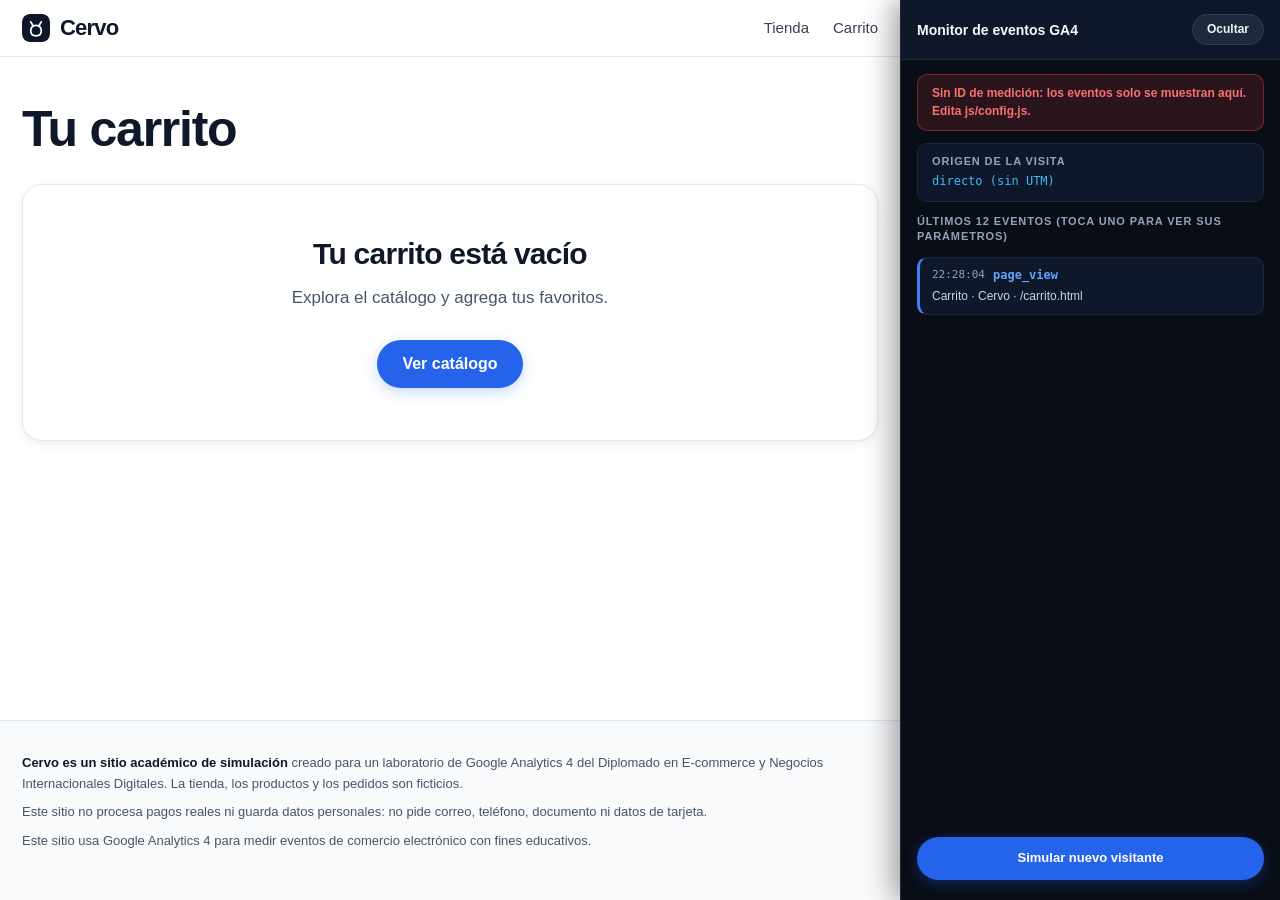
==== carrito.html @ 7a992904 "Despliegue_1 Este es el primer despliegue del proyecto para el repo en linea Github" ====
<!DOCTYPE html>
<html lang="es">
<head>
  <meta charset="UTF-8">
  <meta name="viewport" content="width=device-width, initial-scale=1">
  <title>Carrito · Cervo</title>
  <meta name="description" content="Carrito de compras de la tienda ficticia Cervo.">
  <meta name="robots" content="noindex">
  <link rel="icon" href="data:image/svg+xml,%3Csvg xmlns='http://www.w3.org/2000/svg' viewBox='0 0 32 32'%3E%3Crect width='32' height='32' rx='8' fill='%231d1d1f'/%3E%3Cpath d='M10 9l3 5M22 9l-3 5M16 13c-4 0-6 3-6 6.5S12.5 25 16 25s6-2 6-5.5S20 13 16 13z' stroke='white' stroke-width='2' fill='none' stroke-linecap='round'/%3E%3C/svg%3E">
  <link rel="stylesheet" href="css/estilos.css">
  <!-- 1) Configuración (único archivo que se edita)  2) GA4 + monitor -->
  <script src="js/config.js"></script>
  <script src="js/analytics.js"></script>
</head>
<body>
  <header class="barra">
    <div class="contenedor barra-interior">
      <a class="logo" href="index.html"><svg viewBox="0 0 32 32" aria-hidden="true"><rect width="32" height="32" rx="8" fill="#1d1d1f"/><path d="M10 9l3 5M22 9l-3 5M16 13c-4 0-6 3-6 6.5S12.5 25 16 25s6-2 6-5.5S20 13 16 13z" stroke="#fff" stroke-width="2" fill="none" stroke-linecap="round"/></svg>Cervo</a>
      <nav class="nav" aria-label="Principal">
        <a href="index.html">Tienda</a>
        <a href="carrito.html" class="nav-carrito">Carrito <span class="contador" data-contador-carrito hidden>0</span></a>
      </nav>
    </div>
  </header>

  <main class="seccion">
    <div class="contenedor">
      <h1>Tu carrito</h1>
      <div id="carrito"></div>
    </div>
  </main>

  <footer class="pie">
    <div class="contenedor">
      <p><strong>Cervo es un sitio académico de simulación</strong> creado para un laboratorio de Google Analytics 4 del Diplomado en E-commerce y Negocios Internacionales Digitales. La tienda, los productos y los pedidos son ficticios.</p>
      <p>Este sitio no procesa pagos reales ni guarda datos personales: no pide correo, teléfono, documento ni datos de tarjeta.</p>
      <p>Este sitio usa Google Analytics 4 para medir eventos de comercio electrónico con fines educativos.</p>
    </div>
  </footer>

  <script src="js/productos.js"></script>
  <script src="js/carrito.js"></script>
  <script src="js/carrito-pagina.js"></script>
</body>
</html>
---- css/estilos.css ----
/* =====================================================================
   CERVO · Sistema de Diseño y Escala de Colores (Athletic Performance)
   Paleta Sistemática: Neutros Slate/Obsidian, Acento Royal Electric,
   Estados Semánticos WCAG AA/AAA y Micro-interacciones Animadas.
   ===================================================================== */

:root {
  /* ---------- 1. Escala Neutral (Slate / Obsidian) ---------- */
  --neutral-0: #ffffff;
  --neutral-50: #f8fafc;
  --neutral-100: #f1f5f9;
  --neutral-200: #e2e8f0;
  --neutral-300: #cbd5e1;
  --neutral-400: #94a3b8;
  --neutral-500: #64748b;
  --neutral-600: #475569;  /* Texto secundario de alta legibilidad (WCAG AAA) */
  --neutral-700: #334155;
  --neutral-800: #1e293b;
  --neutral-900: #0f172a;  /* Títulos y texto primario profundo */
  --neutral-950: #020617;

  /* ---------- 2. Escala Primaria / Rendimiento (Electric Cobalt) ---------- */
  --primary-50: #eff6ff;
  --primary-100: #dbeafe;
  --primary-200: #bfdbfe;
  --primary-300: #93c5fd;
  --primary-400: #60a5fa;
  --primary-500: #3b82f6;
  --primary-600: #2563eb;  /* Acento de marca enérgico y deportivo */
  --primary-700: #1d4ed8;  /* Hover con contraste óptimo para texto blanco */
  --primary-800: #1e40af;
  --primary-900: #1e3a8a;

  /* ---------- 3. Escala de Éxito / Confirmación (Emerald Sport) ---------- */
  --success-50: #ecfdf5;
  --success-100: #d1fae5;
  --success-200: #a7f3d0;
  --success-500: #10b981;
  --success-600: #059669;
  --success-700: #047857;
  --success-800: #064e3b;

  /* ---------- 4. Escala de Peligro / Alertas (Athletic Crimson) ---------- */
  --danger-50: #fff1f2;
  --danger-100: #ffe4e6;
  --danger-200: #fecdd3;
  --danger-500: #f43f5e;
  --danger-600: #e11d48;
  --danger-700: #be123c;
  --danger-800: #881337;

  /* ---------- 5. Escala de Energía / Cupón (Solar Amber) ---------- */
  --energy-50: #fffbeb;
  --energy-100: #fef3c7;
  --energy-400: #fbbf24;
  --energy-500: #f59e0b;
  --energy-600: #d97706;

  /* ---------- 6. Mapeo Semántico (Compatibilidad 100% arquitectura) ---------- */
  --fondo: var(--neutral-0);
  --fondo-suave: var(--neutral-50);
  --fondo-tarjeta: var(--neutral-0);
  --texto: var(--neutral-900);
  --texto-2: var(--neutral-600);
  --acento: var(--primary-600);
  --acento-hover: var(--primary-700);
  --borde: var(--neutral-200);
  --verde: var(--success-600);
  --rojo: var(--danger-600);

  /* Radios y Sombras con Luz Direccional */
  --radio: 20px;
  --radio-sm: 12px;
  --radio-pill: 980px;
  --sombra-sm: 0 1px 3px rgba(15, 23, 42, 0.05), 0 1px 2px rgba(15, 23, 42, 0.04);
  --sombra: 0 4px 16px -2px rgba(15, 23, 42, 0.06), 0 2px 6px -1px rgba(15, 23, 42, 0.04);
  --sombra-lg: 0 12px 32px -4px rgba(15, 23, 42, 0.08), 0 4px 12px -2px rgba(15, 23, 42, 0.04);
  --sombra-hover: 0 20px 32px -8px rgba(37, 99, 235, 0.18), 0 6px 16px -2px rgba(15, 23, 42, 0.06);
  --sombra-glow: 0 0 24px rgba(37, 99, 235, 0.35);

  --monitor-ancho: 380px;
  --monitor-alto-movil: 300px;
  --fuente: -apple-system, BlinkMacSystemFont, "SF Pro Text", "SF Pro Display", "Segoe UI", Roboto, Helvetica, Arial, sans-serif;
  --curva-suave: cubic-bezier(0.16, 1, 0.3, 1);
  --transicion-base: all 0.25s var(--curva-suave);
}

/* ---------- Reseteo y Base ---------- */
* { box-sizing: border-box; }
html { -webkit-text-size-adjust: 100%; scroll-behavior: smooth; }
body {
  margin: 0;
  font-family: var(--fuente);
  font-size: 17px;
  line-height: 1.47;
  color: var(--texto);
  background: var(--fondo);
  -webkit-font-smoothing: antialiased;
  min-height: 100vh;
  display: flex;
  flex-direction: column;
}
main { flex: 1; }
img, svg { max-width: 100%; }
a { color: var(--acento); text-decoration: none; transition: color 0.2s ease, text-decoration-color 0.2s ease; }
a:hover { color: var(--acento-hover); text-decoration: underline; }
h1, h2, h3 { letter-spacing: -0.025em; line-height: 1.15; margin: 0 0 0.5em; color: var(--neutral-900); }
h1 { font-size: clamp(34px, 5.2vw, 50px); font-weight: 800; }
h2 { font-size: clamp(22px, 3.2vw, 30px); font-weight: 700; }
h3 { font-size: 20px; font-weight: 600; }
p { margin: 0 0 1em; }
[hidden] { display: none !important; }

.contenedor { width: 100%; max-width: 1080px; margin: 0 auto; padding: 0 22px; }
.seccion { padding: 44px 0 72px; }
.texto-2 { color: var(--texto-2); }
.centrado { text-align: center; }

/* ---------- Barra Superior (Header Sticky) ---------- */
.barra {
  position: sticky; top: 0; z-index: 50;
  background: rgba(255, 255, 255, 0.88);
  -webkit-backdrop-filter: saturate(180%) blur(20px);
  backdrop-filter: saturate(180%) blur(20px);
  border-bottom: 1px solid var(--borde);
  transition: background-color 0.3s ease, border-color 0.3s ease;
}
.barra-interior { display: flex; align-items: center; justify-content: space-between; height: 56px; }
.logo {
  display: inline-flex; align-items: center; gap: 10px;
  color: var(--texto); font-weight: 800; font-size: 22px; letter-spacing: -0.035em;
  transition: transform 0.2s var(--curva-suave), opacity 0.2s;
}
.logo:hover { text-decoration: none; transform: translateY(-1px); opacity: 0.92; }
.logo svg { width: 28px; height: 28px; border-radius: 8px; transition: transform 0.3s var(--curva-suave); }
.logo:hover svg { transform: scale(1.05) rotate(-2deg); }
.logo svg rect { fill: var(--neutral-900); transition: fill 0.3s ease; }
.logo:hover svg rect { fill: var(--primary-600); }

.nav { display: flex; gap: 24px; align-items: center; font-size: 15px; font-weight: 500; }
.nav a { color: var(--texto); opacity: 0.82; transition: opacity 0.2s ease, color 0.2s ease; }
.nav a:hover { opacity: 1; color: var(--acento); text-decoration: none; }
.nav-carrito { display: inline-flex; align-items: center; gap: 8px; }

/* Contador del carrito con animación táctil */
.contador {
  display: inline-flex; align-items: center; justify-content: center;
  min-width: 22px; height: 22px; padding: 0 7px; border-radius: 999px;
  background: var(--acento); color: #fff; font-size: 12px; font-weight: 700;
  box-shadow: 0 2px 8px rgba(37, 99, 235, 0.35);
  transition: transform 0.25s var(--curva-suave), background-color 0.2s;
}
.contador.pop,
.contador:not([hidden]) {
  animation: bounceBadge 0.45s var(--curva-suave);
}

/* ---------- Botones con micro-interacciones ---------- */
.boton, .boton-secundario {
  display: inline-flex; align-items: center; justify-content: center; gap: 8px;
  min-height: 46px; padding: 11px 24px; border-radius: var(--radio-pill);
  font: inherit; font-size: 16px; font-weight: 600; cursor: pointer;
  border: 1.5px solid transparent; position: relative; overflow: hidden;
  transition: all 0.25s var(--curva-suave);
}
.boton {
  background: var(--acento); color: #fff;
  box-shadow: 0 4px 14px rgba(37, 99, 235, 0.25);
}
.boton:hover {
  background: var(--acento-hover);
  text-decoration: none;
  transform: translateY(-2px);
  box-shadow: 0 8px 22px rgba(37, 99, 235, 0.38);
}
.boton:active {
  transform: translateY(0) scale(0.98);
  box-shadow: 0 2px 8px rgba(37, 99, 235, 0.2);
}
.boton:disabled {
  background: var(--neutral-300);
  color: var(--neutral-500);
  cursor: not-allowed;
  transform: none;
  box-shadow: none;
}
.boton-secundario {
  background: #fff; color: var(--acento); border-color: var(--primary-300);
  box-shadow: var(--sombra-sm);
}
.boton-secundario:hover {
  background: var(--primary-50);
  border-color: var(--acento);
  text-decoration: none;
  transform: translateY(-1px);
  box-shadow: 0 4px 12px rgba(37, 99, 235, 0.12);
}
.boton-secundario:active { transform: translateY(0) scale(0.98); }
.boton-texto {
  background: none; border: 0; padding: 4px 0; color: var(--acento);
  font: inherit; font-size: 14px; font-weight: 500; cursor: pointer;
  transition: color 0.2s ease, transform 0.15s;
}
.boton-texto:hover { color: var(--acento-hover); text-decoration: underline; transform: translateY(-1px); }
.boton-bloque { width: 100%; }
:focus-visible { outline: 3px solid rgba(37, 99, 235, 0.45); outline-offset: 2px; }

/* ---------- Hero y Banner Promocional Animado ---------- */
.hero {
  position: relative;
  background: radial-gradient(ellipse 90% 65% at 50% -10%, rgba(37, 99, 235, 0.08) 0%, transparent 80%), var(--neutral-50);
  padding: 64px 0 56px;
  text-align: center;
  border-bottom: 1px solid var(--neutral-200);
  overflow: hidden;
}
.hero h1 {
  font-size: clamp(42px, 7.5vw, 68px);
  margin-bottom: 8px;
  animation: heroFadeIn 0.6s var(--curva-suave) 0.05s both;
}
.hero .subtitulo {
  font-size: clamp(19px, 2.5vw, 24px);
  color: var(--texto-2);
  margin-bottom: 32px;
  animation: heroFadeIn 0.6s var(--curva-suave) 0.15s both;
}

/* Banner de promoción dinámico con degradado animado */
.banner-promo {
  display: flex; align-items: center; justify-content: space-between; gap: 20px; flex-wrap: wrap;
  max-width: 780px; margin: 0 auto; padding: 24px 28px; text-align: left;
  border-radius: var(--radio); color: #fff; cursor: pointer; position: relative;
  background: linear-gradient(130deg, #090d16 0%, #1e293b 35%, #1d4ed8 72%, #2563eb 100%);
  background-size: 220% 220%;
  animation: heroFadeIn 0.65s var(--curva-suave) 0.22s both, gradientShift 9s ease infinite alternate;
  box-shadow: 0 12px 30px -5px rgba(37, 99, 235, 0.28), 0 4px 14px rgba(15, 23, 42, 0.08);
  border: 1px solid rgba(255, 255, 255, 0.16);
  transition: transform 0.3s var(--curva-suave), box-shadow 0.3s var(--curva-suave);
}
.banner-promo:hover {
  text-decoration: none;
  transform: translateY(-3px) scale(1.01);
  box-shadow: 0 18px 36px -6px rgba(37, 99, 235, 0.38), 0 6px 18px rgba(15, 23, 42, 0.12);
}
.banner-promo .eyebrow {
  display: inline-flex; align-items: center; gap: 8px;
  font-size: 13px; text-transform: uppercase; letter-spacing: 0.1em;
  opacity: 0.9; margin: 0 0 6px; font-weight: 700; color: #93c5fd;
}
/* Faro de luz pulsante en el eyebrow */
.banner-promo .eyebrow::before {
  content: ""; display: inline-block; width: 8px; height: 8px; border-radius: 50%;
  background: #38bdf8;
  box-shadow: 0 0 0 0 rgba(56, 189, 248, 0.7);
  animation: pulseDot 2s infinite;
}
.banner-promo strong {
  display: block; font-size: clamp(20px, 3.2vw, 26px);
  letter-spacing: -0.025em; line-height: 1.25; font-weight: 700;
}
.banner-promo .codigo {
  display: inline-block; margin-top: 8px; padding: 4px 12px;
  border: 1px dashed rgba(255, 255, 255, 0.5);
  border-radius: 8px; background: rgba(255, 255, 255, 0.1);
  backdrop-filter: blur(4px);
  font-family: ui-monospace, SFMono-Regular, Menlo, Consolas, monospace;
  font-size: 15px; font-weight: 700; letter-spacing: 0.06em;
  box-shadow: 0 2px 8px rgba(0, 0, 0, 0.15);
}
.banner-promo .cta {
  background: #ffffff; color: var(--neutral-900);
  border-radius: var(--radio-pill); padding: 11px 22px;
  font-weight: 700; font-size: 15px; white-space: nowrap;
  box-shadow: 0 4px 14px rgba(0, 0, 0, 0.16);
  transition: all 0.25s var(--curva-suave);
}
.banner-promo:hover .cta {
  background: #f8fafc;
  transform: scale(1.05);
  box-shadow: 0 6px 18px rgba(0, 0, 0, 0.25);
  color: var(--primary-700);
}

/* ---------- Catálogo y Tarjetas de Producto ---------- */
.titulo-seccion {
  display: flex; align-items: baseline; justify-content: space-between;
  gap: 16px; flex-wrap: wrap; margin-bottom: 28px;
}
.titulo-seccion h2 { margin: 0; }
.grilla {
  display: grid;
  grid-template-columns: repeat(auto-fill, minmax(230px, 1fr));
  gap: 24px;
}
.tarjeta {
  display: flex; flex-direction: column; color: var(--texto);
  background: #ffffff; border: 1px solid var(--borde);
  border-radius: var(--radio); overflow: hidden; position: relative;
  box-shadow: var(--sombra-sm);
  transition: transform 0.3s var(--curva-suave), box-shadow 0.3s var(--curva-suave), border-color 0.3s ease;
  animation: cardEnter 0.55s var(--curva-suave) both;
}
/* Entrada en cascada escalonada para catálogo */
.grilla .tarjeta:nth-child(1) { animation-delay: 0.04s; }
.grilla .tarjeta:nth-child(2) { animation-delay: 0.08s; }
.grilla .tarjeta:nth-child(3) { animation-delay: 0.12s; }
.grilla .tarjeta:nth-child(4) { animation-delay: 0.16s; }
.grilla .tarjeta:nth-child(5) { animation-delay: 0.20s; }
.grilla .tarjeta:nth-child(6) { animation-delay: 0.24s; }
.grilla .tarjeta:nth-child(7) { animation-delay: 0.28s; }
.grilla .tarjeta:nth-child(8) { animation-delay: 0.32s; }

.tarjeta:hover {
  text-decoration: none;
  transform: translateY(-6px);
  box-shadow: var(--sombra-hover);
  border-color: rgba(37, 99, 235, 0.35);
}
.tarjeta-info { padding: 18px 20px 22px; display: flex; flex-direction: column; gap: 5px; flex: 1; }
.tarjeta-categoria { font-size: 12px; font-weight: 700; text-transform: uppercase; letter-spacing: 0.08em; color: var(--texto-2); }
.tarjeta-nombre { font-size: 17px; font-weight: 700; color: var(--neutral-900); }
.tarjeta-ver {
  margin-top: auto; padding-top: 10px; color: var(--acento);
  font-size: 14px; font-weight: 600; display: inline-flex; align-items: center; gap: 4px;
  transition: gap 0.2s ease, color 0.2s ease;
}
.tarjeta:hover .tarjeta-ver {
  color: var(--acento-hover);
  gap: 8px;
}

/* Bloque visual (representación gráfica moderna del producto) */
.visual {
  position: relative; display: flex; align-items: center; justify-content: center;
  aspect-ratio: 4 / 3; color: #fff; overflow: hidden;
}
/* Efecto de luz ambiental especular */
.visual::before {
  content: ""; position: absolute; inset: 0;
  background: radial-gradient(circle at 30% 20%, rgba(255, 255, 255, 0.28) 0%, transparent 65%);
  pointer-events: none;
}
/* Destello de brillo animado en hover */
.visual::after {
  content: ""; position: absolute; top: -50%; left: -60%; width: 45%; height: 200%;
  background: linear-gradient(90deg, transparent, rgba(255, 255, 255, 0.25), transparent);
  transform: rotate(25deg); opacity: 0; pointer-events: none;
}
.tarjeta:hover .visual::after {
  opacity: 1;
  animation: shimmerSweep 0.85s ease forwards;
}

.visual-siglas {
  font-size: 56px; font-weight: 800; letter-spacing: -0.04em; opacity: 0.96;
  text-shadow: 0 4px 18px rgba(0, 0, 0, 0.25);
  transition: transform 0.35s var(--curva-suave);
}
.tarjeta:hover .visual-siglas {
  transform: scale(1.08);
}
.visual-marca {
  position: absolute; left: 16px; bottom: 12px; font-size: 12px;
  letter-spacing: 0.12em; text-transform: uppercase; font-weight: 700; opacity: 0.75;
}
.visual-grande {
  border-radius: var(--radio); aspect-ratio: 1 / 1;
  box-shadow: var(--sombra);
}
.visual-grande .visual-siglas { font-size: clamp(80px, 14vw, 140px); }
.visual-mini {
  width: 72px; height: 72px; aspect-ratio: auto;
  border-radius: var(--radio-sm); flex: none; box-shadow: var(--sombra-sm);
}
.visual-mini .visual-siglas { font-size: 22px; }

/* Precios y etiquetas con escala de contraste corregida */
.precio { font-weight: 700; color: var(--neutral-900); }
.precio-antes {
  color: var(--neutral-500); text-decoration: line-through;
  font-weight: 400; margin-left: 6px; font-size: 0.9em;
}
.etiqueta-descuento {
  display: inline-block; background: var(--primary-50); color: var(--primary-700);
  border: 1px solid var(--primary-200); font-size: 12px; font-weight: 700;
  border-radius: 6px; padding: 2px 8px; letter-spacing: 0.02em;
}

/* ---------- Detalle de Producto ---------- */
.detalle {
  display: grid; grid-template-columns: 1fr 1fr; gap: 48px; align-items: start;
  animation: heroFadeIn 0.5s var(--curva-suave) both;
}
.detalle-info .tarjeta-categoria { display: block; margin-bottom: 8px; }
.detalle-precio { font-size: 26px; margin: 8px 0 20px; font-weight: 700; }
.detalle-desc { color: var(--texto-2); font-size: 16px; line-height: 1.6; }

.selector-cantidad {
  display: inline-flex; align-items: center;
  border: 1.5px solid var(--borde); border-radius: var(--radio-pill);
  overflow: hidden; background: #fff; box-shadow: var(--sombra-sm);
  transition: border-color 0.2s, box-shadow 0.2s;
}
.selector-cantidad:focus-within {
  border-color: var(--acento);
  box-shadow: 0 0 0 3px rgba(37, 99, 235, 0.18);
}
.selector-cantidad button {
  width: 42px; height: 42px; border: 0; background: transparent;
  font-size: 20px; font-weight: 600; cursor: pointer; color: var(--texto);
  transition: background-color 0.15s, transform 0.1s;
}
.selector-cantidad button:hover { background: var(--neutral-100); }
.selector-cantidad button:active { transform: scale(0.9); }
.selector-cantidad output, .selector-cantidad span {
  min-width: 38px; text-align: center; font-weight: 700;
}
.fila-compra { display: flex; gap: 14px; align-items: center; flex-wrap: wrap; margin: 24px 0; }
.lista-beneficios { list-style: none; padding: 0; margin: 26px 0 0; color: var(--texto-2); font-size: 15px; }
.lista-beneficios li { padding: 10px 0; border-top: 1px solid var(--borde); }
.lista-beneficios li::before { content: "✓ "; color: var(--verde); font-weight: 700; margin-right: 6px; }

/* Mensajes de notificación con animación de deslizamiento */
.mensaje-ok {
  background: var(--success-50); color: var(--success-800);
  border: 1px solid var(--success-200); border-radius: var(--radio-sm);
  padding: 14px 18px; font-size: 15px; box-shadow: var(--sombra-sm);
}
.mensaje-ok:not([hidden]) {
  animation: alertSlideIn 0.35s var(--curva-suave) both;
}
.mensaje-error {
  background: var(--danger-50); color: var(--danger-700);
  border: 1px solid var(--danger-200); border-radius: var(--radio-sm);
  padding: 14px 18px; font-size: 15px; box-shadow: var(--sombra-sm);
}
.mensaje-error:not([hidden]) {
  animation: alertSlideIn 0.35s var(--curva-suave) both;
}
.volver {
  display: inline-flex; align-items: center; gap: 6px;
  margin-bottom: 22px; font-size: 15px; font-weight: 600;
  transition: transform 0.2s ease;
}
.volver:hover { transform: translateX(-3px); }

/* ---------- Paneles, Carrito y Checkout ---------- */
.panel {
  background: #ffffff; border: 1px solid var(--borde);
  border-radius: var(--radio); padding: 26px;
  box-shadow: var(--sombra);
}
.dos-columnas { display: grid; grid-template-columns: minmax(0, 1fr) 350px; gap: 30px; align-items: start; }
.linea-carrito {
  display: flex; gap: 16px; align-items: center; padding: 18px 0;
  border-bottom: 1px solid var(--neutral-100);
  transition: background-color 0.2s;
}
.linea-carrito:first-child { padding-top: 0; }
.linea-info { flex: 1; min-width: 0; }
.linea-info a { color: var(--texto); font-weight: 700; }
.linea-acciones { display: flex; flex-direction: column; align-items: flex-end; gap: 6px; }
.linea-subtotal { font-weight: 700; color: var(--neutral-900); }

.resumen h2 { font-size: 22px; }
.resumen-fila { display: flex; justify-content: space-between; gap: 12px; padding: 7px 0; font-size: 15px; }
.resumen-fila.total {
  border-top: 1.5px solid var(--borde); margin-top: 10px;
  padding-top: 16px; font-size: 20px; font-weight: 800; color: var(--neutral-900);
}
.resumen-fila .descuento { color: var(--verde); font-weight: 700; }
.resumen-item { display: flex; justify-content: space-between; gap: 12px; font-size: 14px; color: var(--texto-2); padding: 5px 0; }

.form-cupon { display: flex; gap: 8px; margin: 18px 0 8px; }
.form-cupon input { flex: 1; min-width: 0; }
.cupon-activo {
  display: flex; align-items: center; justify-content: space-between; gap: 8px;
  background: var(--primary-50); border: 1px solid var(--primary-200);
  color: var(--primary-900); border-radius: var(--radio-sm);
  padding: 12px 16px; font-size: 14px; margin: 18px 0 8px;
  animation: alertSlideIn 0.3s var(--curva-suave) both;
}

label.campo { display: block; font-size: 14px; font-weight: 600; margin-bottom: 18px; color: var(--neutral-800); }
input[type="text"], select {
  display: block; width: 100%; margin-top: 6px; padding: 12px 16px; min-height: 46px;
  font: inherit; font-size: 16px; color: var(--texto); background: #fff;
  border: 1.5px solid var(--borde); border-radius: var(--radio-sm);
  transition: border-color 0.2s, box-shadow 0.2s;
}
input[type="text"]:focus, select:focus {
  outline: none; border-color: var(--acento);
  box-shadow: 0 0 0 3px rgba(37, 99, 235, 0.18);
}
.form-cupon input { margin-top: 0; text-transform: uppercase; font-weight: 600; }
.ayuda { font-size: 13px; color: var(--texto-2); margin: -10px 0 18px; line-height: 1.4; }
fieldset { border: 0; padding: 0; margin: 0 0 20px; }
legend { font-size: 14px; font-weight: 600; margin-bottom: 10px; padding: 0; color: var(--neutral-800); }
.opciones { display: grid; gap: 10px; }
.opcion {
  display: flex; align-items: center; gap: 14px; padding: 15px 18px; cursor: pointer;
  background: #fff; border: 1.5px solid var(--borde); border-radius: var(--radio-sm); font-size: 15px;
  transition: border-color 0.2s, background-color 0.2s, box-shadow 0.2s, transform 0.15s;
}
.opcion:hover {
  border-color: var(--neutral-300);
  transform: translateY(-1px);
  box-shadow: var(--sombra-sm);
}
.opcion:has(input:checked) {
  border-color: var(--acento);
  background: var(--primary-50);
  box-shadow: 0 0 0 1px var(--acento), 0 4px 12px rgba(37, 99, 235, 0.1);
}
.opcion input { accent-color: var(--acento); width: 18px; height: 18px; margin: 0; }
.opcion .opcion-texto { flex: 1; font-weight: 500; }
.opcion .opcion-detalle { display: block; font-size: 13px; color: var(--texto-2); font-weight: 400; margin-top: 2px; }
.opcion .opcion-precio { font-weight: 700; color: var(--neutral-900); }

/* Indicador de pasos animado */
.pasos { display: flex; gap: 12px; list-style: none; padding: 0; margin: 0 0 28px; font-size: 14px; }
.pasos li {
  padding: 8px 18px; border-radius: var(--radio-pill);
  background: var(--neutral-100); color: var(--neutral-500);
  font-weight: 600; transition: all 0.3s var(--curva-suave);
}
.pasos li.activo {
  background: var(--neutral-900); color: #fff;
  box-shadow: 0 4px 12px rgba(15, 23, 42, 0.15);
  animation: stepPulse 2.5s infinite;
}
.pasos li.hecho {
  background: var(--success-50); color: var(--success-700);
  border: 1px solid var(--success-200);
}

.acciones { display: flex; gap: 12px; flex-wrap: wrap; justify-content: space-between; }
.aviso {
  font-size: 13px; color: var(--texto-2); background: var(--neutral-50);
  border-radius: var(--radio-sm); padding: 12px 16px; border: 1px dashed var(--neutral-300);
}
.estado-vacio { text-align: center; padding: 52px 24px; }
.estado-vacio .boton { margin-top: 12px; }

/* ---------- Confirmación (Gracias) ---------- */
.check-grande {
  width: 76px; height: 76px; margin: 0 auto 18px; display: block;
  animation: checkBounce 0.65s var(--curva-suave) both;
}
.check-grande circle {
  fill: var(--verde) !important;
}
.check-grande path {
  stroke-dasharray: 60; stroke-dashoffset: 60;
  animation: drawCheck 0.6s 0.3s cubic-bezier(0.65, 0, 0.45, 1) forwards;
}
.pedido {
  max-width: 580px; margin: 28px auto 0; text-align: left;
  animation: heroFadeIn 0.5s var(--curva-suave) 0.2s both;
}
.pedido-id {
  font-family: ui-monospace, SFMono-Regular, Menlo, Consolas, monospace;
  font-size: 14px; font-weight: 700; color: var(--acento);
}

/* ---------- Pie de Página ---------- */
.pie {
  background: var(--neutral-50); color: var(--texto-2);
  font-size: 13px; line-height: 1.6; padding: 32px 0 40px;
  border-top: 1px solid var(--borde); margin-top: 48px;
}
.pie p { margin: 0 0 8px; }
.pie strong { color: var(--texto); }

/* =====================================================================
   MONITOR DE EVENTOS (Estilo DevTools Oscuro / Tailwind Slate)
   ===================================================================== */
body.con-monitor { padding-right: var(--monitor-ancho); }
body.con-monitor.monitor-plegado { padding-right: 0; }

.monitor {
  position: fixed; top: 0; right: 0; bottom: 0; z-index: 100;
  width: var(--monitor-ancho);
  display: flex; flex-direction: column;
  background: #090d16; color: #f1f5f9;
  font-family: var(--fuente); font-size: 13px; line-height: 1.45;
  border-left: 1px solid #1e293b;
  box-shadow: -6px 0 28px rgba(0, 0, 0, 0.4);
  transition: transform 0.3s var(--curva-suave), opacity 0.3s;
}
.monitor-cabecera {
  display: flex; align-items: center; justify-content: space-between;
  gap: 10px; padding: 14px 16px; border-bottom: 1px solid #1e293b;
  background: #0f172a; flex: none;
}
.monitor-titulo { font-size: 14px; font-weight: 700; color: #f8fafc; }
.monitor-toggle {
  background: #1e293b; color: #f1f5f9; border: 1px solid #334155;
  border-radius: var(--radio-pill); padding: 6px 14px;
  font: inherit; font-size: 12px; font-weight: 600; cursor: pointer;
  transition: background-color 0.2s, transform 0.15s;
}
.monitor-toggle:hover { background: #334155; }
.monitor-toggle:active { transform: scale(0.96); }
.monitor-cuerpo {
  flex: 1; min-height: 0; overflow-y: auto; padding: 14px 16px 20px;
  display: flex; flex-direction: column; gap: 12px;
}
.monitor-estado {
  margin: 0; padding: 10px 14px; border-radius: 10px; font-weight: 600; font-size: 12px;
}
.monitor-estado.ok {
  background: rgba(16, 185, 129, 0.15); color: #34d399;
  border: 1px solid rgba(16, 185, 129, 0.4);
}
.monitor-estado.error {
  background: rgba(239, 68, 68, 0.15); color: #f87171;
  border: 1px solid rgba(239, 68, 68, 0.4);
}
.monitor-origen {
  background: #0f172a; border-radius: 10px; border: 1px solid #1e293b;
  padding: 10px 14px; display: flex; flex-direction: column; gap: 3px;
}
.monitor-etiqueta {
  margin: 0; font-size: 11px; text-transform: uppercase;
  letter-spacing: 0.08em; color: #94a3b8; font-weight: 700;
}
.monitor-valor {
  font-family: ui-monospace, SFMono-Regular, Menlo, Consolas, monospace;
  font-size: 12px; word-break: break-word; color: #38bdf8;
}
.monitor-lista { list-style: none; margin: 0; padding: 0; display: flex; flex-direction: column; gap: 8px; }
.monitor-evento details {
  background: #0f172a; border-radius: 10px; border: 1px solid #1e293b;
  border-left: 3.5px solid #3b82f6;
  transition: background-color 0.2s, transform 0.15s;
}
.monitor-evento details:hover { background: #172554; }
.monitor-evento.es-compra details { border-left-color: #10b981; }
/* Destello sutil en el evento más reciente */
.monitor-evento:first-child details {
  animation: eventGlow 1.4s ease-out;
}
.monitor-evento summary {
  list-style: none; cursor: pointer; padding: 9px 12px;
  display: grid; grid-template-columns: auto 1fr; column-gap: 8px; row-gap: 3px;
}
.monitor-evento summary::-webkit-details-marker { display: none; }
.monitor-hora {
  color: #94a3b8; font-family: ui-monospace, SFMono-Regular, Menlo, Consolas, monospace; font-size: 11px;
}
.monitor-nombre {
  color: #60a5fa; font-family: ui-monospace, SFMono-Regular, Menlo, Consolas, monospace;
  font-size: 12px; font-weight: 700;
}
.monitor-resumen { grid-column: 1 / -1; color: #cbd5e1; font-size: 12px; word-break: break-word; }
.monitor-json {
  margin: 0; padding: 10px 12px 12px; font-size: 11px; color: #cbd5e1;
  background: #020617; white-space: pre-wrap; word-break: break-word;
  border-top: 1px solid #1e293b; max-height: 260px; overflow: auto;
}
.monitor-vacio { color: #94a3b8; padding: 10px 0; text-align: center; }
.monitor-reset {
  margin-top: auto; background: var(--acento); color: #fff;
  border: 0; border-radius: var(--radio-pill); padding: 12px 16px;
  font: inherit; font-size: 13px; font-weight: 700; cursor: pointer;
  box-shadow: 0 4px 14px rgba(37, 99, 235, 0.3);
  transition: background-color 0.2s, transform 0.15s;
}
.monitor-reset:hover { background: var(--acento-hover); transform: translateY(-1px); }
.monitor-reset:active { transform: translateY(0); }

/* Plegado: queda una píldora moderna flotante abajo a la derecha */
.monitor.plegado {
  top: auto; bottom: 20px; right: 20px; width: auto;
  border: 1px solid #334155; border-radius: var(--radio-pill);
  box-shadow: 0 10px 30px rgba(0, 0, 0, 0.4);
  background: #0f172a;
}
.monitor.plegado .monitor-cabecera { border-bottom: 0; padding: 7px 8px 7px 16px; background: transparent; }
.monitor.plegado .monitor-cuerpo { display: none; }

/* =====================================================================
   KEYFRAMES DE ANIMACIONES
   ===================================================================== */
@keyframes heroFadeIn {
  from { opacity: 0; transform: translateY(18px); }
  to { opacity: 1; transform: translateY(0); }
}

@keyframes gradientShift {
  0% { background-position: 0% 50%; }
  50% { background-position: 100% 50%; }
  100% { background-position: 0% 50%; }
}

@keyframes pulseDot {
  0% { box-shadow: 0 0 0 0 rgba(56, 189, 248, 0.7); }
  70% { box-shadow: 0 0 0 8px rgba(56, 189, 248, 0); }
  100% { box-shadow: 0 0 0 0 rgba(56, 189, 248, 0); }
}

@keyframes shimmerSweep {
  0% { transform: translateX(-150%) rotate(25deg); opacity: 0; }
  40% { opacity: 0.65; }
  100% { transform: translateX(260%) rotate(25deg); opacity: 0; }
}

@keyframes cardEnter {
  from { opacity: 0; transform: translateY(22px); }
  to { opacity: 1; transform: translateY(0); }
}

@keyframes bounceBadge {
  0% { transform: scale(0.6); }
  55% { transform: scale(1.25); }
  100% { transform: scale(1); }
}

@keyframes drawCheck {
  to { stroke-dashoffset: 0; }
}

@keyframes checkBounce {
  0% { opacity: 0; transform: scale(0.35); }
  60% { opacity: 1; transform: scale(1.12); }
  100% { transform: scale(1); }
}

@keyframes stepPulse {
  0% { box-shadow: 0 0 0 0 rgba(37, 99, 235, 0.45); }
  70% { box-shadow: 0 0 0 10px rgba(37, 99, 235, 0); }
  100% { box-shadow: 0 0 0 0 rgba(37, 99, 235, 0); }
}

@keyframes alertSlideIn {
  from { opacity: 0; transform: translateY(-10px); }
  to { opacity: 1; transform: translateY(0); }
}

@keyframes eventGlow {
  0% { border-left-color: #38bdf8; background: #1e3a8a; }
  100% { border-left-color: #3b82f6; background: #0f172a; }
}

/* Reducción de movimiento para accesibilidad */
@media (prefers-reduced-motion: reduce) {
  *, *::before, *::after {
    animation-duration: 0.01ms !important;
    animation-iteration-count: 1 !important;
    transition-duration: 0.01ms !important;
    scroll-behavior: auto !important;
  }
}

/* ---------- Responsivo ---------- */
@media (max-width: 900px) {
  .detalle { grid-template-columns: 1fr; gap: 32px; }
  .dos-columnas { grid-template-columns: 1fr; }
}

/* Pantallas móviles: monitor fijado en la parte inferior */
@media (max-width: 819.98px) {
  body.con-monitor { padding-right: 0; padding-bottom: var(--monitor-alto-movil); }
  body.con-monitor.monitor-plegado { padding-right: 0; padding-bottom: 0; }
  .monitor {
    top: auto; left: 0; right: 0; bottom: 0;
    width: auto; height: var(--monitor-alto-movil);
    border-left: 0; border-top: 1px solid #1e293b;
  }
  .monitor.plegado { left: auto; height: auto; }
  .contenedor { padding: 0 16px; }
  .nav { gap: 16px; }
  .banner-promo { padding: 20px 22px; }
  .grilla { grid-template-columns: repeat(auto-fill, minmax(160px, 1fr)); gap: 16px; }
  .visual-siglas { font-size: 42px; }
}
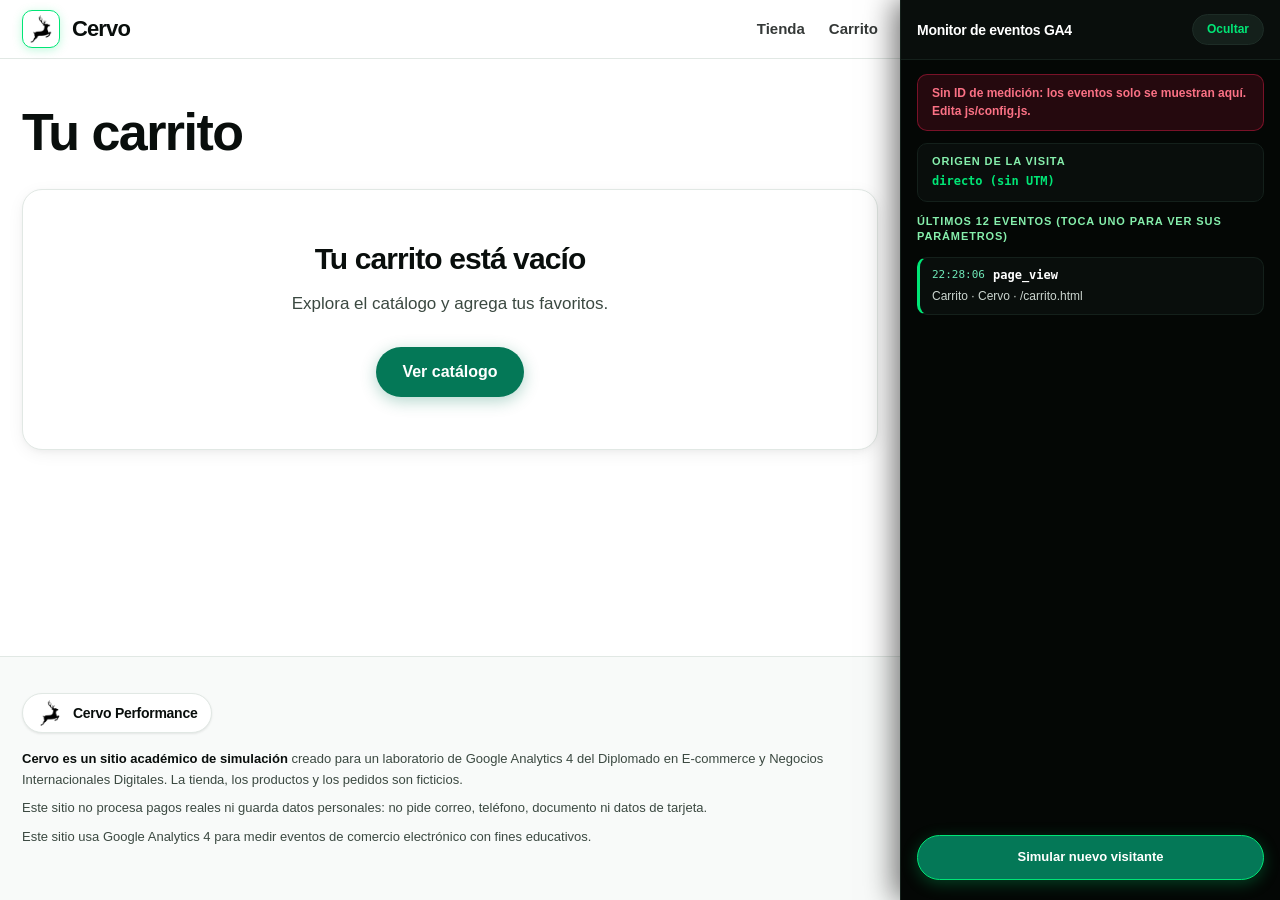
==== commit 0af09f50: "Despliegue_2 Este es un repositorio para el laboratorio de Google analytics en el que se crea una ti" ====
--- a/carrito.html
+++ b/carrito.html
@@ -6,7 +6,7 @@
   <title>Carrito · Cervo</title>
   <meta name="description" content="Carrito de compras de la tienda ficticia Cervo.">
   <meta name="robots" content="noindex">
-  <link rel="icon" href="data:image/svg+xml,%3Csvg xmlns='http://www.w3.org/2000/svg' viewBox='0 0 32 32'%3E%3Crect width='32' height='32' rx='8' fill='%231d1d1f'/%3E%3Cpath d='M10 9l3 5M22 9l-3 5M16 13c-4 0-6 3-6 6.5S12.5 25 16 25s6-2 6-5.5S20 13 16 13z' stroke='white' stroke-width='2' fill='none' stroke-linecap='round'/%3E%3C/svg%3E">
+  <link rel="icon" type="image/png" href="img/logo.png">
   <link rel="stylesheet" href="css/estilos.css">
   <!-- 1) Configuración (único archivo que se edita)  2) GA4 + monitor -->
   <script src="js/config.js"></script>
@@ -15,7 +15,7 @@
 <body>
   <header class="barra">
     <div class="contenedor barra-interior">
-      <a class="logo" href="index.html"><svg viewBox="0 0 32 32" aria-hidden="true"><rect width="32" height="32" rx="8" fill="#1d1d1f"/><path d="M10 9l3 5M22 9l-3 5M16 13c-4 0-6 3-6 6.5S12.5 25 16 25s6-2 6-5.5S20 13 16 13z" stroke="#fff" stroke-width="2" fill="none" stroke-linecap="round"/></svg>Cervo</a>
+      <a class="logo" href="index.html"><span class="logo-icono"><img src="img/logo.png" alt="Cervo"></span><span>Cervo</span></a>
       <nav class="nav" aria-label="Principal">
         <a href="index.html">Tienda</a>
         <a href="carrito.html" class="nav-carrito">Carrito <span class="contador" data-contador-carrito hidden>0</span></a>
@@ -32,6 +32,10 @@
 
   <footer class="pie">
     <div class="contenedor">
+      <div class="pie-brand">
+        <img src="img/logo.png" alt="Cervo Logo" class="pie-logo-img">
+        <span class="pie-brand-name">Cervo Performance</span>
+      </div>
       <p><strong>Cervo es un sitio académico de simulación</strong> creado para un laboratorio de Google Analytics 4 del Diplomado en E-commerce y Negocios Internacionales Digitales. La tienda, los productos y los pedidos son ficticios.</p>
       <p>Este sitio no procesa pagos reales ni guarda datos personales: no pide correo, teléfono, documento ni datos de tarjeta.</p>
       <p>Este sitio usa Google Analytics 4 para medir eventos de comercio electrónico con fines educativos.</p>
--- a/css/estilos.css
+++ b/css/estilos.css
@@ -1,88 +1,73 @@
 /* =====================================================================
-   CERVO · Sistema de Diseño y Escala de Colores (Athletic Performance)
-   Paleta Sistemática: Neutros Slate/Obsidian, Acento Royal Electric,
-   Estados Semánticos WCAG AA/AAA y Micro-interacciones Animadas.
+   CERVO · SISTEMA DE DISEÑO PERSONALIZADO (VERDE, BLANCO Y NEGRO)
+   Arquitectura: Vanilla CSS3 / Variables CSS nativas
+   Identidad: Rendimiento Deportivo, Siluetas Vectoriales y Micro-animaciones
    ===================================================================== */
 
 :root {
-  /* ---------- 1. Escala Neutral (Slate / Obsidian) ---------- */
-  --neutral-0: #ffffff;
-  --neutral-50: #f8fafc;
-  --neutral-100: #f1f5f9;
-  --neutral-200: #e2e8f0;
-  --neutral-300: #cbd5e1;
-  --neutral-400: #94a3b8;
-  --neutral-500: #64748b;
-  --neutral-600: #475569;  /* Texto secundario de alta legibilidad (WCAG AAA) */
-  --neutral-700: #334155;
-  --neutral-800: #1e293b;
-  --neutral-900: #0f172a;  /* Títulos y texto primario profundo */
-  --neutral-950: #020617;
-
-  /* ---------- 2. Escala Primaria / Rendimiento (Electric Cobalt) ---------- */
-  --primary-50: #eff6ff;
-  --primary-100: #dbeafe;
-  --primary-200: #bfdbfe;
-  --primary-300: #93c5fd;
-  --primary-400: #60a5fa;
-  --primary-500: #3b82f6;
-  --primary-600: #2563eb;  /* Acento de marca enérgico y deportivo */
-  --primary-700: #1d4ed8;  /* Hover con contraste óptimo para texto blanco */
-  --primary-800: #1e40af;
-  --primary-900: #1e3a8a;
-
-  /* ---------- 3. Escala de Éxito / Confirmación (Emerald Sport) ---------- */
-  --success-50: #ecfdf5;
-  --success-100: #d1fae5;
-  --success-200: #a7f3d0;
-  --success-500: #10b981;
-  --success-600: #059669;
-  --success-700: #047857;
-  --success-800: #064e3b;
-
-  /* ---------- 4. Escala de Peligro / Alertas (Athletic Crimson) ---------- */
-  --danger-50: #fff1f2;
-  --danger-100: #ffe4e6;
-  --danger-200: #fecdd3;
-  --danger-500: #f43f5e;
-  --danger-600: #e11d48;
-  --danger-700: #be123c;
-  --danger-800: #881337;
-
-  /* ---------- 5. Escala de Energía / Cupón (Solar Amber) ---------- */
-  --energy-50: #fffbeb;
-  --energy-100: #fef3c7;
-  --energy-400: #fbbf24;
-  --energy-500: #f59e0b;
-  --energy-600: #d97706;
-
-  /* ---------- 6. Mapeo Semántico (Compatibilidad 100% arquitectura) ---------- */
-  --fondo: var(--neutral-0);
-  --fondo-suave: var(--neutral-50);
-  --fondo-tarjeta: var(--neutral-0);
-  --texto: var(--neutral-900);
-  --texto-2: var(--neutral-600);
-  --acento: var(--primary-600);
-  --acento-hover: var(--primary-700);
-  --borde: var(--neutral-200);
-  --verde: var(--success-600);
-  --rojo: var(--danger-600);
+  /* ---------- 1. Escala de Negros Profundos (Onyx / Stealth) ---------- */
+  --black-950: #040705;  /* Negro absoluto de profundidad */
+  --black-900: #090e0c;  /* Fondo principal oscuro y cabeceras */
+  --black-850: #0f1713;  /* Superficies de alto contraste */
+  --black-800: #14201b;  /* Bordes intensos y tarjetas oscuras */
+  --black-700: #1d2c26;  /* Separadores */
+  --black-600: #2b3d35;  /* Muted darks */
+
+  /* ---------- 2. Escala de Blancos Puros y Neutros Suaves ---------- */
+  --white: #ffffff;
+  --white-soft: #f8faf9;     /* Fondo claro con micro-tinte menta */
+  --white-card: #ffffff;     /* Superficie de tarjetas */
+  --gray-100: #f0f4f2;       /* Superficie suave */
+  --gray-200: #e1e8e4;       /* Bordes nítidos */
+  --gray-300: #cbd5cf;       /* Bordes de formulario */
+  --gray-400: #93a39a;       /* Texto desactivado */
+  --gray-500: #5c6c63;       /* Subtextos */
+  --gray-600: #3b4941;       /* Texto secundario de alta legibilidad (WCAG AAA) */
+  --gray-700: #232f28;       /* Texto principal */
+  --gray-900: #090e0c;       /* Títulos negro ónix */
+
+  /* ---------- 3. Escala de Verdes Atléticos (Emerald, Cyber Mint & Racing) ---------- */
+  --green-50: #ecfdf5;       /* Fondo suave de cupones y éxito */
+  --green-100: #d1fae5;      /* Tintes de borde suave */
+  --green-200: #a7f3d0;      /* Bordes de badges */
+  --green-300: #6ee7b7;      /* Acentos sutiles */
+  --green-400: #34d399;      /* Verde menta brillante */
+  --green-500: #10b981;      /* Verde esmeralda deportivo */
+  --green-600: #059669;      /* Verde acción accesible */
+  --green-700: #047857;      /* Verde primario sólido de alta tracción */
+  --green-800: #065f46;      /* Hover activo */
+  --green-900: #064e3b;      /* Verde bosque oscuro */
+  --green-950: #022c22;      /* Negro-verde técnico */
+  --green-neon: #00e676;     /* Verde neón deportivo de alto impacto */
+  --green-cyber: #00ff87;    /* Resplandor cyber mint */
+
+  /* ---------- 4. Mapeo Semántico (Compatibilidad 100% arquitectura) ---------- */
+  --fondo: var(--white);
+  --fondo-suave: var(--white-soft);
+  --fondo-tarjeta: var(--white-card);
+  --texto: var(--black-900);
+  --texto-2: var(--gray-600);
+  --acento: var(--green-700);
+  --acento-hover: var(--green-800);
+  --acento-neon: var(--green-neon);
+  --borde: var(--gray-200);
+  --verde: var(--green-600);
+  --rojo: #e11d48;
 
   /* Radios y Sombras con Luz Direccional */
   --radio: 20px;
   --radio-sm: 12px;
   --radio-pill: 980px;
-  --sombra-sm: 0 1px 3px rgba(15, 23, 42, 0.05), 0 1px 2px rgba(15, 23, 42, 0.04);
-  --sombra: 0 4px 16px -2px rgba(15, 23, 42, 0.06), 0 2px 6px -1px rgba(15, 23, 42, 0.04);
-  --sombra-lg: 0 12px 32px -4px rgba(15, 23, 42, 0.08), 0 4px 12px -2px rgba(15, 23, 42, 0.04);
-  --sombra-hover: 0 20px 32px -8px rgba(37, 99, 235, 0.18), 0 6px 16px -2px rgba(15, 23, 42, 0.06);
-  --sombra-glow: 0 0 24px rgba(37, 99, 235, 0.35);
+  --sombra-sm: 0 1px 3px rgba(9, 14, 12, 0.05), 0 1px 2px rgba(9, 14, 12, 0.04);
+  --sombra: 0 4px 18px -2px rgba(9, 14, 12, 0.07), 0 2px 6px -1px rgba(9, 14, 12, 0.04);
+  --sombra-lg: 0 14px 36px -4px rgba(9, 14, 12, 0.12), 0 4px 14px -2px rgba(9, 14, 12, 0.05);
+  --sombra-hover: 0 20px 36px -8px rgba(0, 230, 118, 0.28), 0 6px 18px -2px rgba(9, 14, 12, 0.1);
+  --sombra-glow: 0 0 24px rgba(0, 230, 118, 0.4);
 
   --monitor-ancho: 380px;
   --monitor-alto-movil: 300px;
   --fuente: -apple-system, BlinkMacSystemFont, "SF Pro Text", "SF Pro Display", "Segoe UI", Roboto, Helvetica, Arial, sans-serif;
   --curva-suave: cubic-bezier(0.16, 1, 0.3, 1);
-  --transicion-base: all 0.25s var(--curva-suave);
 }
 
 /* ---------- Reseteo y Base ---------- */
@@ -92,7 +77,7 @@
   margin: 0;
   font-family: var(--fuente);
   font-size: 17px;
-  line-height: 1.47;
+  line-height: 1.48;
   color: var(--texto);
   background: var(--fondo);
   -webkit-font-smoothing: antialiased;
@@ -102,10 +87,10 @@
 }
 main { flex: 1; }
 img, svg { max-width: 100%; }
-a { color: var(--acento); text-decoration: none; transition: color 0.2s ease, text-decoration-color 0.2s ease; }
-a:hover { color: var(--acento-hover); text-decoration: underline; }
-h1, h2, h3 { letter-spacing: -0.025em; line-height: 1.15; margin: 0 0 0.5em; color: var(--neutral-900); }
-h1 { font-size: clamp(34px, 5.2vw, 50px); font-weight: 800; }
+a { color: var(--acento); text-decoration: none; transition: color 0.2s ease; }
+a:hover { color: var(--green-900); text-decoration: underline; }
+h1, h2, h3 { letter-spacing: -0.03em; line-height: 1.15; margin: 0 0 0.5em; color: var(--black-900); }
+h1 { font-size: clamp(34px, 5.2vw, 52px); font-weight: 800; }
 h2 { font-size: clamp(22px, 3.2vw, 30px); font-weight: 700; }
 h3 { font-size: 20px; font-weight: 600; }
 p { margin: 0 0 1em; }
@@ -116,173 +101,219 @@
 .texto-2 { color: var(--texto-2); }
 .centrado { text-align: center; }
 
-/* ---------- Barra Superior (Header Sticky) ---------- */
+/* ---------- Barra Superior (Header Sticky en Verde / Negro / Blanco) ---------- */
 .barra {
   position: sticky; top: 0; z-index: 50;
-  background: rgba(255, 255, 255, 0.88);
+  background: rgba(255, 255, 255, 0.92);
   -webkit-backdrop-filter: saturate(180%) blur(20px);
   backdrop-filter: saturate(180%) blur(20px);
-  border-bottom: 1px solid var(--borde);
+  border-bottom: 1.5px solid var(--borde);
   transition: background-color 0.3s ease, border-color 0.3s ease;
 }
-.barra-interior { display: flex; align-items: center; justify-content: space-between; height: 56px; }
+.barra-interior { display: flex; align-items: center; justify-content: space-between; height: 58px; }
 .logo {
-  display: inline-flex; align-items: center; gap: 10px;
-  color: var(--texto); font-weight: 800; font-size: 22px; letter-spacing: -0.035em;
+  display: inline-flex; align-items: center; gap: 12px;
+  color: var(--black-900); font-weight: 800; font-size: 22px; letter-spacing: -0.04em;
   transition: transform 0.2s var(--curva-suave), opacity 0.2s;
 }
-.logo:hover { text-decoration: none; transform: translateY(-1px); opacity: 0.92; }
-.logo svg { width: 28px; height: 28px; border-radius: 8px; transition: transform 0.3s var(--curva-suave); }
-.logo:hover svg { transform: scale(1.05) rotate(-2deg); }
-.logo svg rect { fill: var(--neutral-900); transition: fill 0.3s ease; }
-.logo:hover svg rect { fill: var(--primary-600); }
-
-.nav { display: flex; gap: 24px; align-items: center; font-size: 15px; font-weight: 500; }
-.nav a { color: var(--texto); opacity: 0.82; transition: opacity 0.2s ease, color 0.2s ease; }
-.nav a:hover { opacity: 1; color: var(--acento); text-decoration: none; }
+.logo:hover { text-decoration: none; transform: translateY(-1px); opacity: 0.95; }
+.logo-icono {
+  display: inline-flex; align-items: center; justify-content: center;
+  width: 38px; height: 38px; border-radius: 10px;
+  background: #ffffff;
+  border: 1.5px solid var(--green-neon);
+  box-shadow: 0 2px 10px rgba(0, 230, 118, 0.25);
+  overflow: hidden; padding: 4px;
+  transition: all 0.3s var(--curva-suave);
+}
+.logo:hover .logo-icono {
+  background: var(--green-neon);
+  transform: scale(1.08) rotate(-4deg);
+  box-shadow: 0 4px 16px rgba(0, 230, 118, 0.5);
+}
+.logo-icono img {
+  width: 100%; height: 100%; object-fit: contain;
+  display: block;
+  transition: transform 0.3s ease;
+}
+.logo:hover .logo-icono img {
+  transform: scale(1.05);
+}
+
+.nav { display: flex; gap: 24px; align-items: center; font-size: 15px; font-weight: 600; }
+.nav a { color: var(--black-900); opacity: 0.82; transition: opacity 0.2s ease, color 0.2s ease; }
+.nav a:hover { opacity: 1; color: var(--green-700); text-decoration: none; }
 .nav-carrito { display: inline-flex; align-items: center; gap: 8px; }
 
-/* Contador del carrito con animación táctil */
+/* Contador del carrito con animación pop y fondo verde neón */
 .contador {
   display: inline-flex; align-items: center; justify-content: center;
   min-width: 22px; height: 22px; padding: 0 7px; border-radius: 999px;
-  background: var(--acento); color: #fff; font-size: 12px; font-weight: 700;
-  box-shadow: 0 2px 8px rgba(37, 99, 235, 0.35);
-  transition: transform 0.25s var(--curva-suave), background-color 0.2s;
+  background: var(--black-900); color: var(--green-neon); font-size: 12px; font-weight: 800;
+  border: 1.5px solid var(--green-neon);
+  box-shadow: 0 2px 10px rgba(0, 230, 118, 0.35);
+  transition: transform 0.25s var(--curva-suave);
 }
 .contador.pop,
 .contador:not([hidden]) {
   animation: bounceBadge 0.45s var(--curva-suave);
 }
 
-/* ---------- Botones con micro-interacciones ---------- */
+/* ---------- Botones con Identidad Verde, Blanco y Negro ---------- */
 .boton, .boton-secundario {
   display: inline-flex; align-items: center; justify-content: center; gap: 8px;
   min-height: 46px; padding: 11px 24px; border-radius: var(--radio-pill);
-  font: inherit; font-size: 16px; font-weight: 600; cursor: pointer;
-  border: 1.5px solid transparent; position: relative; overflow: hidden;
+  font: inherit; font-size: 16px; font-weight: 700; cursor: pointer;
+  border: 2px solid transparent; position: relative; overflow: hidden;
   transition: all 0.25s var(--curva-suave);
 }
 .boton {
-  background: var(--acento); color: #fff;
-  box-shadow: 0 4px 14px rgba(37, 99, 235, 0.25);
+  background: var(--green-700); color: #fff;
+  box-shadow: 0 4px 16px rgba(4, 120, 87, 0.3);
 }
 .boton:hover {
-  background: var(--acento-hover);
+  background: var(--green-800);
   text-decoration: none;
   transform: translateY(-2px);
-  box-shadow: 0 8px 22px rgba(37, 99, 235, 0.38);
+  box-shadow: 0 8px 24px rgba(4, 120, 87, 0.4);
 }
 .boton:active {
   transform: translateY(0) scale(0.98);
-  box-shadow: 0 2px 8px rgba(37, 99, 235, 0.2);
+  box-shadow: 0 2px 8px rgba(4, 120, 87, 0.2);
 }
 .boton:disabled {
-  background: var(--neutral-300);
-  color: var(--neutral-500);
+  background: var(--gray-300);
+  color: var(--gray-500);
   cursor: not-allowed;
   transform: none;
   box-shadow: none;
 }
 .boton-secundario {
-  background: #fff; color: var(--acento); border-color: var(--primary-300);
+  background: #fff; color: var(--green-700); border-color: var(--green-600);
   box-shadow: var(--sombra-sm);
 }
 .boton-secundario:hover {
-  background: var(--primary-50);
-  border-color: var(--acento);
+  background: var(--green-50);
+  border-color: var(--green-800);
+  color: var(--green-800);
   text-decoration: none;
   transform: translateY(-1px);
-  box-shadow: 0 4px 12px rgba(37, 99, 235, 0.12);
+  box-shadow: 0 4px 14px rgba(4, 120, 87, 0.15);
 }
 .boton-secundario:active { transform: translateY(0) scale(0.98); }
 .boton-texto {
-  background: none; border: 0; padding: 4px 0; color: var(--acento);
-  font: inherit; font-size: 14px; font-weight: 500; cursor: pointer;
+  background: none; border: 0; padding: 4px 0; color: var(--green-700);
+  font: inherit; font-size: 14px; font-weight: 600; cursor: pointer;
   transition: color 0.2s ease, transform 0.15s;
 }
-.boton-texto:hover { color: var(--acento-hover); text-decoration: underline; transform: translateY(-1px); }
+.boton-texto:hover { color: var(--green-900); text-decoration: underline; transform: translateY(-1px); }
 .boton-bloque { width: 100%; }
-:focus-visible { outline: 3px solid rgba(37, 99, 235, 0.45); outline-offset: 2px; }
+:focus-visible { outline: 3px solid var(--green-500); outline-offset: 2px; }
 
 /* ---------- Hero y Banner Promocional Animado ---------- */
 .hero {
   position: relative;
-  background: radial-gradient(ellipse 90% 65% at 50% -10%, rgba(37, 99, 235, 0.08) 0%, transparent 80%), var(--neutral-50);
-  padding: 64px 0 56px;
+  background:
+    radial-gradient(ellipse 90% 65% at 50% -10%, rgba(0, 230, 118, 0.12) 0%, transparent 75%),
+    radial-gradient(circle at 10% 20%, rgba(5, 150, 105, 0.06) 0%, transparent 40%),
+    var(--white-soft);
+  padding: 68px 0 58px;
   text-align: center;
-  border-bottom: 1px solid var(--neutral-200);
+  border-bottom: 1.5px solid var(--gray-200);
   overflow: hidden;
 }
+.hero-crest {
+  display: flex; align-items: center; justify-content: center;
+  margin: 0 auto 18px;
+}
+.hero-logo-img {
+  width: 80px; height: 80px; object-fit: contain;
+  filter: drop-shadow(0 10px 22px rgba(0, 230, 118, 0.45));
+  animation: heroFadeIn 0.5s var(--curva-suave) both, floatFigure 5s ease-in-out infinite alternate;
+}
+.hero-tag {
+  display: inline-flex; align-items: center; gap: 8px;
+  background: var(--black-900); color: var(--green-neon);
+  border: 1px solid rgba(0, 230, 118, 0.4);
+  font-size: 13px; font-weight: 800; text-transform: uppercase;
+  letter-spacing: 0.12em; padding: 6px 16px; border-radius: var(--radio-pill);
+  margin-bottom: 16px; box-shadow: 0 4px 12px rgba(0, 0, 0, 0.15);
+  animation: heroFadeIn 0.5s var(--curva-suave) both;
+}
+.hero-tag::before {
+  content: ""; width: 7px; height: 7px; border-radius: 50%;
+  background: var(--green-neon); box-shadow: 0 0 8px var(--green-neon);
+}
 .hero h1 {
-  font-size: clamp(42px, 7.5vw, 68px);
+  font-size: clamp(44px, 7.5vw, 70px);
   margin-bottom: 8px;
+  letter-spacing: -0.04em;
   animation: heroFadeIn 0.6s var(--curva-suave) 0.05s both;
 }
 .hero .subtitulo {
   font-size: clamp(19px, 2.5vw, 24px);
   color: var(--texto-2);
-  margin-bottom: 32px;
+  margin-bottom: 34px;
+  font-weight: 500;
   animation: heroFadeIn 0.6s var(--curva-suave) 0.15s both;
 }
 
-/* Banner de promoción dinámico con degradado animado */
+/* Banner de promoción dinámico Negro-Verde con degradado animado */
 .banner-promo {
   display: flex; align-items: center; justify-content: space-between; gap: 20px; flex-wrap: wrap;
-  max-width: 780px; margin: 0 auto; padding: 24px 28px; text-align: left;
+  max-width: 800px; margin: 0 auto; padding: 26px 30px; text-align: left;
   border-radius: var(--radio); color: #fff; cursor: pointer; position: relative;
-  background: linear-gradient(130deg, #090d16 0%, #1e293b 35%, #1d4ed8 72%, #2563eb 100%);
-  background-size: 220% 220%;
+  background: linear-gradient(130deg, #040705 0%, #09150f 35%, #053b21 72%, #00e676 100%);
+  background-size: 230% 230%;
   animation: heroFadeIn 0.65s var(--curva-suave) 0.22s both, gradientShift 9s ease infinite alternate;
-  box-shadow: 0 12px 30px -5px rgba(37, 99, 235, 0.28), 0 4px 14px rgba(15, 23, 42, 0.08);
-  border: 1px solid rgba(255, 255, 255, 0.16);
+  box-shadow: 0 14px 34px -4px rgba(0, 230, 118, 0.28), 0 4px 14px rgba(4, 7, 5, 0.2);
+  border: 1.5px solid rgba(0, 230, 118, 0.35);
   transition: transform 0.3s var(--curva-suave), box-shadow 0.3s var(--curva-suave);
 }
 .banner-promo:hover {
   text-decoration: none;
   transform: translateY(-3px) scale(1.01);
-  box-shadow: 0 18px 36px -6px rgba(37, 99, 235, 0.38), 0 6px 18px rgba(15, 23, 42, 0.12);
+  box-shadow: 0 20px 42px -6px rgba(0, 230, 118, 0.45), 0 8px 20px rgba(4, 7, 5, 0.3);
 }
 .banner-promo .eyebrow {
   display: inline-flex; align-items: center; gap: 8px;
-  font-size: 13px; text-transform: uppercase; letter-spacing: 0.1em;
-  opacity: 0.9; margin: 0 0 6px; font-weight: 700; color: #93c5fd;
-}
-/* Faro de luz pulsante en el eyebrow */
+  font-size: 13px; text-transform: uppercase; letter-spacing: 0.12em;
+  opacity: 0.95; margin: 0 0 6px; font-weight: 800; color: #a7f3d0;
+}
 .banner-promo .eyebrow::before {
-  content: ""; display: inline-block; width: 8px; height: 8px; border-radius: 50%;
-  background: #38bdf8;
-  box-shadow: 0 0 0 0 rgba(56, 189, 248, 0.7);
+  content: ""; display: inline-block; width: 9px; height: 9px; border-radius: 50%;
+  background: var(--green-neon);
+  box-shadow: 0 0 0 0 rgba(0, 230, 118, 0.8);
   animation: pulseDot 2s infinite;
 }
 .banner-promo strong {
-  display: block; font-size: clamp(20px, 3.2vw, 26px);
-  letter-spacing: -0.025em; line-height: 1.25; font-weight: 700;
+  display: block; font-size: clamp(21px, 3.2vw, 27px);
+  letter-spacing: -0.025em; line-height: 1.25; font-weight: 800;
 }
 .banner-promo .codigo {
-  display: inline-block; margin-top: 8px; padding: 4px 12px;
-  border: 1px dashed rgba(255, 255, 255, 0.5);
-  border-radius: 8px; background: rgba(255, 255, 255, 0.1);
-  backdrop-filter: blur(4px);
+  display: inline-block; margin-top: 8px; padding: 5px 14px;
+  border: 1.5px dashed var(--green-neon);
+  border-radius: 8px; background: rgba(0, 0, 0, 0.45);
+  backdrop-filter: blur(6px);
   font-family: ui-monospace, SFMono-Regular, Menlo, Consolas, monospace;
-  font-size: 15px; font-weight: 700; letter-spacing: 0.06em;
-  box-shadow: 0 2px 8px rgba(0, 0, 0, 0.15);
+  font-size: 15px; font-weight: 800; letter-spacing: 0.08em; color: var(--green-neon);
+  box-shadow: 0 2px 10px rgba(0, 0, 0, 0.3);
 }
 .banner-promo .cta {
-  background: #ffffff; color: var(--neutral-900);
-  border-radius: var(--radio-pill); padding: 11px 22px;
-  font-weight: 700; font-size: 15px; white-space: nowrap;
-  box-shadow: 0 4px 14px rgba(0, 0, 0, 0.16);
+  background: #ffffff; color: var(--black-950);
+  border-radius: var(--radio-pill); padding: 12px 24px;
+  font-weight: 800; font-size: 15px; white-space: nowrap;
+  box-shadow: 0 4px 16px rgba(0, 0, 0, 0.25);
   transition: all 0.25s var(--curva-suave);
 }
 .banner-promo:hover .cta {
-  background: #f8fafc;
+  background: var(--green-neon);
+  color: var(--black-950);
   transform: scale(1.05);
-  box-shadow: 0 6px 18px rgba(0, 0, 0, 0.25);
-  color: var(--primary-700);
-}
-
-/* ---------- Catálogo y Tarjetas de Producto ---------- */
+  box-shadow: 0 6px 22px rgba(0, 230, 118, 0.5);
+}
+
+/* ---------- Catálogo y Tarjetas con Siluetas de Ropa Visibles ---------- */
 .titulo-seccion {
   display: flex; align-items: baseline; justify-content: space-between;
   gap: 16px; flex-wrap: wrap; margin-bottom: 28px;
@@ -290,12 +321,12 @@
 .titulo-seccion h2 { margin: 0; }
 .grilla {
   display: grid;
-  grid-template-columns: repeat(auto-fill, minmax(230px, 1fr));
+  grid-template-columns: repeat(auto-fill, minmax(235px, 1fr));
   gap: 24px;
 }
 .tarjeta {
   display: flex; flex-direction: column; color: var(--texto);
-  background: #ffffff; border: 1px solid var(--borde);
+  background: #ffffff; border: 1.5px solid var(--borde);
   border-radius: var(--radio); overflow: hidden; position: relative;
   box-shadow: var(--sombra-sm);
   transition: transform 0.3s var(--curva-suave), box-shadow 0.3s var(--curva-suave), border-color 0.3s ease;
@@ -313,38 +344,44 @@
 
 .tarjeta:hover {
   text-decoration: none;
-  transform: translateY(-6px);
+  transform: translateY(-7px);
   box-shadow: var(--sombra-hover);
-  border-color: rgba(37, 99, 235, 0.35);
+  border-color: var(--green-500);
 }
 .tarjeta-info { padding: 18px 20px 22px; display: flex; flex-direction: column; gap: 5px; flex: 1; }
-.tarjeta-categoria { font-size: 12px; font-weight: 700; text-transform: uppercase; letter-spacing: 0.08em; color: var(--texto-2); }
-.tarjeta-nombre { font-size: 17px; font-weight: 700; color: var(--neutral-900); }
+.tarjeta-categoria {
+  font-size: 12px; font-weight: 800; text-transform: uppercase;
+  letter-spacing: 0.08em; color: var(--green-700);
+}
+.tarjeta-nombre { font-size: 18px; font-weight: 800; color: var(--black-900); }
 .tarjeta-ver {
-  margin-top: auto; padding-top: 10px; color: var(--acento);
-  font-size: 14px; font-weight: 600; display: inline-flex; align-items: center; gap: 4px;
+  margin-top: auto; padding-top: 10px; color: var(--green-700);
+  font-size: 14px; font-weight: 700; display: inline-flex; align-items: center; gap: 4px;
   transition: gap 0.2s ease, color 0.2s ease;
 }
 .tarjeta:hover .tarjeta-ver {
-  color: var(--acento-hover);
+  color: var(--green-800);
   gap: 8px;
 }
 
-/* Bloque visual (representación gráfica moderna del producto) */
+/* =====================================================================
+   BLOQUE VISUAL CON FIGURAS VECTORIALES DE LOS OBJETOS
+   ===================================================================== */
 .visual {
   position: relative; display: flex; align-items: center; justify-content: center;
   aspect-ratio: 4 / 3; color: #fff; overflow: hidden;
+  border-bottom: 1px solid rgba(0, 230, 118, 0.2);
 }
 /* Efecto de luz ambiental especular */
 .visual::before {
   content: ""; position: absolute; inset: 0;
-  background: radial-gradient(circle at 30% 20%, rgba(255, 255, 255, 0.28) 0%, transparent 65%);
+  background: radial-gradient(circle at 35% 25%, rgba(0, 230, 118, 0.18) 0%, transparent 68%);
   pointer-events: none;
 }
 /* Destello de brillo animado en hover */
 .visual::after {
   content: ""; position: absolute; top: -50%; left: -60%; width: 45%; height: 200%;
-  background: linear-gradient(90deg, transparent, rgba(255, 255, 255, 0.25), transparent);
+  background: linear-gradient(90deg, transparent, rgba(255, 255, 255, 0.3), transparent);
   transform: rotate(25deg); opacity: 0; pointer-events: none;
 }
 .tarjeta:hover .visual::after {
@@ -352,39 +389,78 @@
   animation: shimmerSweep 0.85s ease forwards;
 }
 
+/* Contenedor de la silueta / ilustración del producto */
+.visual-figura {
+  position: absolute; inset: 0; display: flex; align-items: center; justify-content: center;
+  padding: 16px; z-index: 2; pointer-events: none;
+}
+.figura-svg {
+  width: 76%; height: 76%; max-height: 145px;
+  filter: drop-shadow(0 10px 18px rgba(0, 0, 0, 0.55));
+  transition: transform 0.4s var(--curva-suave), filter 0.35s ease;
+}
+.tarjeta:hover .figura-svg {
+  transform: scale(1.12) translateY(-4px);
+  filter: drop-shadow(0 14px 26px rgba(0, 230, 118, 0.38)) drop-shadow(0 8px 16px rgba(0, 0, 0, 0.7));
+}
+
+/* Etiqueta técnica de siglas (esquina superior derecha) */
 .visual-siglas {
-  font-size: 56px; font-weight: 800; letter-spacing: -0.04em; opacity: 0.96;
-  text-shadow: 0 4px 18px rgba(0, 0, 0, 0.25);
-  transition: transform 0.35s var(--curva-suave);
+  position: absolute; top: 12px; right: 14px;
+  font-size: 12px; font-weight: 800; letter-spacing: 0.08em;
+  background: rgba(4, 7, 5, 0.75); color: #fff;
+  border: 1px solid rgba(0, 230, 118, 0.4);
+  padding: 3px 8px; border-radius: 6px; z-index: 3;
+  backdrop-filter: blur(6px);
+  text-shadow: 0 2px 4px rgba(0, 0, 0, 0.4);
+  transition: border-color 0.2s, color 0.2s;
 }
 .tarjeta:hover .visual-siglas {
-  transform: scale(1.08);
+  border-color: var(--green-neon);
+  color: var(--green-neon);
 }
 .visual-marca {
-  position: absolute; left: 16px; bottom: 12px; font-size: 12px;
-  letter-spacing: 0.12em; text-transform: uppercase; font-weight: 700; opacity: 0.75;
-}
+  position: absolute; left: 16px; bottom: 12px; font-size: 11px;
+  letter-spacing: 0.14em; text-transform: uppercase; font-weight: 800;
+  color: rgba(255, 255, 255, 0.85); z-index: 3;
+  text-shadow: 0 2px 6px rgba(0, 0, 0, 0.6);
+}
+
+/* En la página de detalle */
 .visual-grande {
   border-radius: var(--radio); aspect-ratio: 1 / 1;
-  box-shadow: var(--sombra);
-}
-.visual-grande .visual-siglas { font-size: clamp(80px, 14vw, 140px); }
+  box-shadow: var(--sombra-lg);
+  border: 1.5px solid rgba(0, 230, 118, 0.3);
+}
+.visual-grande .figura-svg {
+  width: 82%; height: 82%; max-height: 360px;
+  animation: floatFigure 6s ease-in-out infinite alternate;
+}
+.visual-grande .visual-siglas {
+  font-size: 14px; padding: 4px 12px; border-radius: 8px;
+}
+
+/* En el carrito de compras */
 .visual-mini {
-  width: 72px; height: 72px; aspect-ratio: auto;
+  width: 76px; height: 76px; aspect-ratio: auto;
   border-radius: var(--radio-sm); flex: none; box-shadow: var(--sombra-sm);
-}
-.visual-mini .visual-siglas { font-size: 22px; }
-
-/* Precios y etiquetas con escala de contraste corregida */
-.precio { font-weight: 700; color: var(--neutral-900); }
+  border: 1px solid rgba(0, 230, 118, 0.3);
+}
+.visual-mini .visual-figura { padding: 6px; }
+.visual-mini .figura-svg { width: 85%; height: 85%; }
+.visual-mini .visual-siglas { display: none; }
+.visual-mini .visual-marca { display: none; }
+
+/* Precios y etiquetas con escala Verde/Negro/Blanco */
+.precio { font-weight: 800; color: var(--black-900); font-size: 18px; }
 .precio-antes {
-  color: var(--neutral-500); text-decoration: line-through;
+  color: var(--gray-400); text-decoration: line-through;
   font-weight: 400; margin-left: 6px; font-size: 0.9em;
 }
 .etiqueta-descuento {
-  display: inline-block; background: var(--primary-50); color: var(--primary-700);
-  border: 1px solid var(--primary-200); font-size: 12px; font-weight: 700;
-  border-radius: 6px; padding: 2px 8px; letter-spacing: 0.02em;
+  display: inline-block; background: var(--green-50); color: var(--green-800);
+  border: 1.5px solid var(--green-200); font-size: 12px; font-weight: 800;
+  border-radius: 6px; padding: 2px 8px; letter-spacing: 0.04em;
 }
 
 /* ---------- Detalle de Producto ---------- */
@@ -393,46 +469,46 @@
   animation: heroFadeIn 0.5s var(--curva-suave) both;
 }
 .detalle-info .tarjeta-categoria { display: block; margin-bottom: 8px; }
-.detalle-precio { font-size: 26px; margin: 8px 0 20px; font-weight: 700; }
+.detalle-precio { font-size: 28px; margin: 8px 0 20px; font-weight: 800; }
 .detalle-desc { color: var(--texto-2); font-size: 16px; line-height: 1.6; }
 
 .selector-cantidad {
   display: inline-flex; align-items: center;
-  border: 1.5px solid var(--borde); border-radius: var(--radio-pill);
+  border: 2px solid var(--borde); border-radius: var(--radio-pill);
   overflow: hidden; background: #fff; box-shadow: var(--sombra-sm);
   transition: border-color 0.2s, box-shadow 0.2s;
 }
 .selector-cantidad:focus-within {
-  border-color: var(--acento);
-  box-shadow: 0 0 0 3px rgba(37, 99, 235, 0.18);
+  border-color: var(--green-600);
+  box-shadow: 0 0 0 3px rgba(16, 185, 129, 0.2);
 }
 .selector-cantidad button {
-  width: 42px; height: 42px; border: 0; background: transparent;
-  font-size: 20px; font-weight: 600; cursor: pointer; color: var(--texto);
+  width: 44px; height: 44px; border: 0; background: transparent;
+  font-size: 20px; font-weight: 700; cursor: pointer; color: var(--texto);
   transition: background-color 0.15s, transform 0.1s;
 }
-.selector-cantidad button:hover { background: var(--neutral-100); }
+.selector-cantidad button:hover { background: var(--gray-100); color: var(--green-800); }
 .selector-cantidad button:active { transform: scale(0.9); }
 .selector-cantidad output, .selector-cantidad span {
-  min-width: 38px; text-align: center; font-weight: 700;
+  min-width: 40px; text-align: center; font-weight: 800; font-size: 16px;
 }
 .fila-compra { display: flex; gap: 14px; align-items: center; flex-wrap: wrap; margin: 24px 0; }
 .lista-beneficios { list-style: none; padding: 0; margin: 26px 0 0; color: var(--texto-2); font-size: 15px; }
 .lista-beneficios li { padding: 10px 0; border-top: 1px solid var(--borde); }
-.lista-beneficios li::before { content: "✓ "; color: var(--verde); font-weight: 700; margin-right: 6px; }
-
-/* Mensajes de notificación con animación de deslizamiento */
+.lista-beneficios li::before { content: "✓ "; color: var(--green-600); font-weight: 800; margin-right: 8px; }
+
+/* Mensajes con estilo deportivo */
 .mensaje-ok {
-  background: var(--success-50); color: var(--success-800);
-  border: 1px solid var(--success-200); border-radius: var(--radio-sm);
-  padding: 14px 18px; font-size: 15px; box-shadow: var(--sombra-sm);
+  background: var(--green-50); color: var(--green-900);
+  border: 1.5px solid var(--green-200); border-radius: var(--radio-sm);
+  padding: 14px 18px; font-size: 15px; box-shadow: var(--sombra-sm); font-weight: 500;
 }
 .mensaje-ok:not([hidden]) {
   animation: alertSlideIn 0.35s var(--curva-suave) both;
 }
 .mensaje-error {
-  background: var(--danger-50); color: var(--danger-700);
-  border: 1px solid var(--danger-200); border-radius: var(--radio-sm);
+  background: #fff1f2; color: #9f1239;
+  border: 1.5px solid #fecdd3; border-radius: var(--radio-sm);
   padding: 14px 18px; font-size: 15px; box-shadow: var(--sombra-sm);
 }
 .mensaje-error:not([hidden]) {
@@ -440,116 +516,119 @@
 }
 .volver {
   display: inline-flex; align-items: center; gap: 6px;
-  margin-bottom: 22px; font-size: 15px; font-weight: 600;
-  transition: transform 0.2s ease;
-}
-.volver:hover { transform: translateX(-3px); }
+  margin-bottom: 22px; font-size: 15px; font-weight: 700;
+  color: var(--green-700);
+  transition: transform 0.2s ease, color 0.2s ease;
+}
+.volver:hover { transform: translateX(-3px); color: var(--green-900); text-decoration: none; }
 
 /* ---------- Paneles, Carrito y Checkout ---------- */
 .panel {
-  background: #ffffff; border: 1px solid var(--borde);
-  border-radius: var(--radio); padding: 26px;
+  background: #ffffff; border: 1.5px solid var(--borde);
+  border-radius: var(--radio); padding: 28px;
   box-shadow: var(--sombra);
 }
-.dos-columnas { display: grid; grid-template-columns: minmax(0, 1fr) 350px; gap: 30px; align-items: start; }
+.dos-columnas { display: grid; grid-template-columns: minmax(0, 1fr) 350px; gap: 32px; align-items: start; }
 .linea-carrito {
   display: flex; gap: 16px; align-items: center; padding: 18px 0;
-  border-bottom: 1px solid var(--neutral-100);
-  transition: background-color 0.2s;
+  border-bottom: 1px solid var(--gray-100);
 }
 .linea-carrito:first-child { padding-top: 0; }
 .linea-info { flex: 1; min-width: 0; }
-.linea-info a { color: var(--texto); font-weight: 700; }
+.linea-info a { color: var(--black-900); font-weight: 800; font-size: 17px; }
+.linea-info a:hover { color: var(--green-700); }
 .linea-acciones { display: flex; flex-direction: column; align-items: flex-end; gap: 6px; }
-.linea-subtotal { font-weight: 700; color: var(--neutral-900); }
+.linea-subtotal { font-weight: 800; color: var(--black-900); font-size: 17px; }
 
 .resumen h2 { font-size: 22px; }
-.resumen-fila { display: flex; justify-content: space-between; gap: 12px; padding: 7px 0; font-size: 15px; }
+.resumen-fila { display: flex; justify-content: space-between; gap: 12px; padding: 8px 0; font-size: 15px; }
 .resumen-fila.total {
-  border-top: 1.5px solid var(--borde); margin-top: 10px;
-  padding-top: 16px; font-size: 20px; font-weight: 800; color: var(--neutral-900);
-}
-.resumen-fila .descuento { color: var(--verde); font-weight: 700; }
+  border-top: 2px solid var(--borde); margin-top: 12px;
+  padding-top: 16px; font-size: 21px; font-weight: 800; color: var(--black-900);
+}
+.resumen-fila .descuento { color: var(--green-600); font-weight: 800; }
 .resumen-item { display: flex; justify-content: space-between; gap: 12px; font-size: 14px; color: var(--texto-2); padding: 5px 0; }
 
 .form-cupon { display: flex; gap: 8px; margin: 18px 0 8px; }
 .form-cupon input { flex: 1; min-width: 0; }
 .cupon-activo {
   display: flex; align-items: center; justify-content: space-between; gap: 8px;
-  background: var(--primary-50); border: 1px solid var(--primary-200);
-  color: var(--primary-900); border-radius: var(--radio-sm);
+  background: var(--green-50); border: 1.5px solid var(--green-300);
+  color: var(--green-900); border-radius: var(--radio-sm);
   padding: 12px 16px; font-size: 14px; margin: 18px 0 8px;
+  font-weight: 600;
   animation: alertSlideIn 0.3s var(--curva-suave) both;
 }
 
-label.campo { display: block; font-size: 14px; font-weight: 600; margin-bottom: 18px; color: var(--neutral-800); }
+label.campo { display: block; font-size: 14px; font-weight: 700; margin-bottom: 18px; color: var(--black-900); }
 input[type="text"], select {
-  display: block; width: 100%; margin-top: 6px; padding: 12px 16px; min-height: 46px;
+  display: block; width: 100%; margin-top: 6px; padding: 12px 16px; min-height: 48px;
   font: inherit; font-size: 16px; color: var(--texto); background: #fff;
   border: 1.5px solid var(--borde); border-radius: var(--radio-sm);
   transition: border-color 0.2s, box-shadow 0.2s;
 }
 input[type="text"]:focus, select:focus {
-  outline: none; border-color: var(--acento);
-  box-shadow: 0 0 0 3px rgba(37, 99, 235, 0.18);
-}
-.form-cupon input { margin-top: 0; text-transform: uppercase; font-weight: 600; }
+  outline: none; border-color: var(--green-600);
+  box-shadow: 0 0 0 3px rgba(16, 185, 129, 0.2);
+}
+.form-cupon input { margin-top: 0; text-transform: uppercase; font-weight: 700; }
 .ayuda { font-size: 13px; color: var(--texto-2); margin: -10px 0 18px; line-height: 1.4; }
 fieldset { border: 0; padding: 0; margin: 0 0 20px; }
-legend { font-size: 14px; font-weight: 600; margin-bottom: 10px; padding: 0; color: var(--neutral-800); }
+legend { font-size: 14px; font-weight: 700; margin-bottom: 10px; padding: 0; color: var(--black-900); }
 .opciones { display: grid; gap: 10px; }
 .opcion {
-  display: flex; align-items: center; gap: 14px; padding: 15px 18px; cursor: pointer;
+  display: flex; align-items: center; gap: 14px; padding: 16px 18px; cursor: pointer;
   background: #fff; border: 1.5px solid var(--borde); border-radius: var(--radio-sm); font-size: 15px;
   transition: border-color 0.2s, background-color 0.2s, box-shadow 0.2s, transform 0.15s;
 }
 .opcion:hover {
-  border-color: var(--neutral-300);
+  border-color: var(--green-400);
   transform: translateY(-1px);
   box-shadow: var(--sombra-sm);
 }
 .opcion:has(input:checked) {
-  border-color: var(--acento);
-  background: var(--primary-50);
-  box-shadow: 0 0 0 1px var(--acento), 0 4px 12px rgba(37, 99, 235, 0.1);
-}
-.opcion input { accent-color: var(--acento); width: 18px; height: 18px; margin: 0; }
-.opcion .opcion-texto { flex: 1; font-weight: 500; }
+  border-color: var(--green-600);
+  background: var(--green-50);
+  box-shadow: 0 0 0 1px var(--green-600), 0 4px 14px rgba(4, 120, 87, 0.12);
+}
+.opcion input { accent-color: var(--green-600); width: 18px; height: 18px; margin: 0; }
+.opcion .opcion-texto { flex: 1; font-weight: 600; }
 .opcion .opcion-detalle { display: block; font-size: 13px; color: var(--texto-2); font-weight: 400; margin-top: 2px; }
-.opcion .opcion-precio { font-weight: 700; color: var(--neutral-900); }
+.opcion .opcion-precio { font-weight: 800; color: var(--black-900); }
 
 /* Indicador de pasos animado */
 .pasos { display: flex; gap: 12px; list-style: none; padding: 0; margin: 0 0 28px; font-size: 14px; }
 .pasos li {
-  padding: 8px 18px; border-radius: var(--radio-pill);
-  background: var(--neutral-100); color: var(--neutral-500);
-  font-weight: 600; transition: all 0.3s var(--curva-suave);
+  padding: 9px 20px; border-radius: var(--radio-pill);
+  background: var(--gray-100); color: var(--gray-500);
+  font-weight: 700; transition: all 0.3s var(--curva-suave);
 }
 .pasos li.activo {
-  background: var(--neutral-900); color: #fff;
-  box-shadow: 0 4px 12px rgba(15, 23, 42, 0.15);
+  background: var(--black-950); color: var(--green-neon);
+  box-shadow: 0 4px 14px rgba(4, 7, 5, 0.25);
+  border: 1px solid var(--green-neon);
   animation: stepPulse 2.5s infinite;
 }
 .pasos li.hecho {
-  background: var(--success-50); color: var(--success-700);
-  border: 1px solid var(--success-200);
+  background: var(--green-50); color: var(--green-800);
+  border: 1.5px solid var(--green-200);
 }
 
 .acciones { display: flex; gap: 12px; flex-wrap: wrap; justify-content: space-between; }
 .aviso {
-  font-size: 13px; color: var(--texto-2); background: var(--neutral-50);
-  border-radius: var(--radio-sm); padding: 12px 16px; border: 1px dashed var(--neutral-300);
+  font-size: 13px; color: var(--texto-2); background: var(--white-soft);
+  border-radius: var(--radio-sm); padding: 12px 16px; border: 1.5px dashed var(--gray-300);
 }
 .estado-vacio { text-align: center; padding: 52px 24px; }
-.estado-vacio .boton { margin-top: 12px; }
+.estado-vacio .boton { margin-top: 14px; }
 
 /* ---------- Confirmación (Gracias) ---------- */
 .check-grande {
-  width: 76px; height: 76px; margin: 0 auto 18px; display: block;
+  width: 78px; height: 78px; margin: 0 auto 18px; display: block;
   animation: checkBounce 0.65s var(--curva-suave) both;
 }
 .check-grande circle {
-  fill: var(--verde) !important;
+  fill: var(--green-600) !important;
 }
 .check-grande path {
   stroke-dasharray: 60; stroke-dashoffset: 60;
@@ -561,20 +640,31 @@
 }
 .pedido-id {
   font-family: ui-monospace, SFMono-Regular, Menlo, Consolas, monospace;
-  font-size: 14px; font-weight: 700; color: var(--acento);
+  font-size: 14px; font-weight: 800; color: var(--green-700);
 }
 
 /* ---------- Pie de Página ---------- */
 .pie {
-  background: var(--neutral-50); color: var(--texto-2);
-  font-size: 13px; line-height: 1.6; padding: 32px 0 40px;
-  border-top: 1px solid var(--borde); margin-top: 48px;
+  background: var(--white-soft); color: var(--texto-2);
+  font-size: 13px; line-height: 1.6; padding: 36px 0 44px;
+  border-top: 1.5px solid var(--borde); margin-top: 48px;
+}
+.pie-brand {
+  display: inline-flex; align-items: center; gap: 10px; margin-bottom: 16px;
+  background: #ffffff; padding: 6px 14px; border-radius: var(--radio-pill);
+  border: 1px solid var(--gray-200); box-shadow: var(--sombra-sm);
+}
+.pie-logo-img {
+  width: 26px; height: 26px; object-fit: contain;
+}
+.pie-brand-name {
+  font-size: 14px; font-weight: 800; color: var(--black-900); letter-spacing: -0.02em;
 }
 .pie p { margin: 0 0 8px; }
-.pie strong { color: var(--texto); }
+.pie strong { color: var(--black-900); }
 
 /* =====================================================================
-   MONITOR DE EVENTOS (Estilo DevTools Oscuro / Tailwind Slate)
+   MONITOR DE EVENTOS GA4 (Estilo DevTools Negro / Verde Neón)
    ===================================================================== */
 body.con-monitor { padding-right: var(--monitor-ancho); }
 body.con-monitor.monitor-plegado { padding-right: 0; }
@@ -583,62 +673,61 @@
   position: fixed; top: 0; right: 0; bottom: 0; z-index: 100;
   width: var(--monitor-ancho);
   display: flex; flex-direction: column;
-  background: #090d16; color: #f1f5f9;
+  background: #040705; color: #f0fdf4;
   font-family: var(--fuente); font-size: 13px; line-height: 1.45;
-  border-left: 1px solid #1e293b;
-  box-shadow: -6px 0 28px rgba(0, 0, 0, 0.4);
+  border-left: 1.5px solid #14201b;
+  box-shadow: -6px 0 28px rgba(0, 0, 0, 0.55);
   transition: transform 0.3s var(--curva-suave), opacity 0.3s;
 }
 .monitor-cabecera {
   display: flex; align-items: center; justify-content: space-between;
-  gap: 10px; padding: 14px 16px; border-bottom: 1px solid #1e293b;
-  background: #0f172a; flex: none;
-}
-.monitor-titulo { font-size: 14px; font-weight: 700; color: #f8fafc; }
+  gap: 10px; padding: 14px 16px; border-bottom: 1.5px solid #14201b;
+  background: #090e0c; flex: none;
+}
+.monitor-titulo { font-size: 14px; font-weight: 800; color: #ffffff; letter-spacing: -0.02em; }
 .monitor-toggle {
-  background: #1e293b; color: #f1f5f9; border: 1px solid #334155;
+  background: #14201b; color: var(--green-neon); border: 1px solid #1d2c26;
   border-radius: var(--radio-pill); padding: 6px 14px;
-  font: inherit; font-size: 12px; font-weight: 600; cursor: pointer;
+  font: inherit; font-size: 12px; font-weight: 700; cursor: pointer;
   transition: background-color 0.2s, transform 0.15s;
 }
-.monitor-toggle:hover { background: #334155; }
+.monitor-toggle:hover { background: #1d2c26; }
 .monitor-toggle:active { transform: scale(0.96); }
 .monitor-cuerpo {
   flex: 1; min-height: 0; overflow-y: auto; padding: 14px 16px 20px;
   display: flex; flex-direction: column; gap: 12px;
 }
 .monitor-estado {
-  margin: 0; padding: 10px 14px; border-radius: 10px; font-weight: 600; font-size: 12px;
+  margin: 0; padding: 10px 14px; border-radius: 10px; font-weight: 700; font-size: 12px;
 }
 .monitor-estado.ok {
-  background: rgba(16, 185, 129, 0.15); color: #34d399;
-  border: 1px solid rgba(16, 185, 129, 0.4);
+  background: rgba(0, 230, 118, 0.15); color: #00e676;
+  border: 1px solid rgba(0, 230, 118, 0.45);
 }
 .monitor-estado.error {
-  background: rgba(239, 68, 68, 0.15); color: #f87171;
-  border: 1px solid rgba(239, 68, 68, 0.4);
+  background: rgba(225, 29, 72, 0.15); color: #fb7185;
+  border: 1px solid rgba(225, 29, 72, 0.45);
 }
 .monitor-origen {
-  background: #0f172a; border-radius: 10px; border: 1px solid #1e293b;
+  background: #090e0c; border-radius: 10px; border: 1px solid #14201b;
   padding: 10px 14px; display: flex; flex-direction: column; gap: 3px;
 }
 .monitor-etiqueta {
   margin: 0; font-size: 11px; text-transform: uppercase;
-  letter-spacing: 0.08em; color: #94a3b8; font-weight: 700;
+  letter-spacing: 0.08em; color: #86efac; font-weight: 800;
 }
 .monitor-valor {
   font-family: ui-monospace, SFMono-Regular, Menlo, Consolas, monospace;
-  font-size: 12px; word-break: break-word; color: #38bdf8;
+  font-size: 12px; word-break: break-word; color: #00e676; font-weight: 600;
 }
 .monitor-lista { list-style: none; margin: 0; padding: 0; display: flex; flex-direction: column; gap: 8px; }
 .monitor-evento details {
-  background: #0f172a; border-radius: 10px; border: 1px solid #1e293b;
-  border-left: 3.5px solid #3b82f6;
+  background: #090e0c; border-radius: 10px; border: 1px solid #14201b;
+  border-left: 3.5px solid #00e676;
   transition: background-color 0.2s, transform 0.15s;
 }
-.monitor-evento details:hover { background: #172554; }
-.monitor-evento.es-compra details { border-left-color: #10b981; }
-/* Destello sutil en el evento más reciente */
+.monitor-evento details:hover { background: #0f1713; }
+.monitor-evento.es-compra details { border-left-color: #34d399; }
 .monitor-evento:first-child details {
   animation: eventGlow 1.4s ease-out;
 }
@@ -648,35 +737,35 @@
 }
 .monitor-evento summary::-webkit-details-marker { display: none; }
 .monitor-hora {
-  color: #94a3b8; font-family: ui-monospace, SFMono-Regular, Menlo, Consolas, monospace; font-size: 11px;
+  color: #6ee7b7; font-family: ui-monospace, SFMono-Regular, Menlo, Consolas, monospace; font-size: 11px;
 }
 .monitor-nombre {
-  color: #60a5fa; font-family: ui-monospace, SFMono-Regular, Menlo, Consolas, monospace;
-  font-size: 12px; font-weight: 700;
-}
-.monitor-resumen { grid-column: 1 / -1; color: #cbd5e1; font-size: 12px; word-break: break-word; }
+  color: #ffffff; font-family: ui-monospace, SFMono-Regular, Menlo, Consolas, monospace;
+  font-size: 12px; font-weight: 800;
+}
+.monitor-resumen { grid-column: 1 / -1; color: #cbd5cf; font-size: 12px; word-break: break-word; }
 .monitor-json {
-  margin: 0; padding: 10px 12px 12px; font-size: 11px; color: #cbd5e1;
-  background: #020617; white-space: pre-wrap; word-break: break-word;
-  border-top: 1px solid #1e293b; max-height: 260px; overflow: auto;
-}
-.monitor-vacio { color: #94a3b8; padding: 10px 0; text-align: center; }
+  margin: 0; padding: 10px 12px 12px; font-size: 11px; color: #d1fae5;
+  background: #020604; white-space: pre-wrap; word-break: break-word;
+  border-top: 1px solid #14201b; max-height: 260px; overflow: auto;
+}
+.monitor-vacio { color: #86efac; padding: 10px 0; text-align: center; }
 .monitor-reset {
-  margin-top: auto; background: var(--acento); color: #fff;
-  border: 0; border-radius: var(--radio-pill); padding: 12px 16px;
-  font: inherit; font-size: 13px; font-weight: 700; cursor: pointer;
-  box-shadow: 0 4px 14px rgba(37, 99, 235, 0.3);
+  margin-top: auto; background: var(--green-700); color: #fff;
+  border: 1px solid var(--green-neon); border-radius: var(--radio-pill); padding: 12px 16px;
+  font: inherit; font-size: 13px; font-weight: 800; cursor: pointer;
+  box-shadow: 0 4px 16px rgba(0, 230, 118, 0.25);
   transition: background-color 0.2s, transform 0.15s;
 }
-.monitor-reset:hover { background: var(--acento-hover); transform: translateY(-1px); }
+.monitor-reset:hover { background: var(--green-800); transform: translateY(-1px); }
 .monitor-reset:active { transform: translateY(0); }
 
-/* Plegado: queda una píldora moderna flotante abajo a la derecha */
+/* Plegado: píldora flotante */
 .monitor.plegado {
   top: auto; bottom: 20px; right: 20px; width: auto;
-  border: 1px solid #334155; border-radius: var(--radio-pill);
-  box-shadow: 0 10px 30px rgba(0, 0, 0, 0.4);
-  background: #0f172a;
+  border: 1.5px solid var(--green-neon); border-radius: var(--radio-pill);
+  box-shadow: 0 10px 30px rgba(0, 0, 0, 0.55);
+  background: #040705;
 }
 .monitor.plegado .monitor-cabecera { border-bottom: 0; padding: 7px 8px 7px 16px; background: transparent; }
 .monitor.plegado .monitor-cuerpo { display: none; }
@@ -696,20 +785,25 @@
 }
 
 @keyframes pulseDot {
-  0% { box-shadow: 0 0 0 0 rgba(56, 189, 248, 0.7); }
-  70% { box-shadow: 0 0 0 8px rgba(56, 189, 248, 0); }
-  100% { box-shadow: 0 0 0 0 rgba(56, 189, 248, 0); }
+  0% { box-shadow: 0 0 0 0 rgba(0, 230, 118, 0.8); }
+  70% { box-shadow: 0 0 0 9px rgba(0, 230, 118, 0); }
+  100% { box-shadow: 0 0 0 0 rgba(0, 230, 118, 0); }
 }
 
 @keyframes shimmerSweep {
   0% { transform: translateX(-150%) rotate(25deg); opacity: 0; }
-  40% { opacity: 0.65; }
+  40% { opacity: 0.7; }
   100% { transform: translateX(260%) rotate(25deg); opacity: 0; }
 }
 
 @keyframes cardEnter {
   from { opacity: 0; transform: translateY(22px); }
   to { opacity: 1; transform: translateY(0); }
+}
+
+@keyframes floatFigure {
+  0% { transform: translateY(0px) scale(1); }
+  100% { transform: translateY(-8px) scale(1.03); }
 }
 
 @keyframes bounceBadge {
@@ -729,9 +823,9 @@
 }
 
 @keyframes stepPulse {
-  0% { box-shadow: 0 0 0 0 rgba(37, 99, 235, 0.45); }
-  70% { box-shadow: 0 0 0 10px rgba(37, 99, 235, 0); }
-  100% { box-shadow: 0 0 0 0 rgba(37, 99, 235, 0); }
+  0% { box-shadow: 0 0 0 0 rgba(0, 230, 118, 0.55); }
+  70% { box-shadow: 0 0 0 10px rgba(0, 230, 118, 0); }
+  100% { box-shadow: 0 0 0 0 rgba(0, 230, 118, 0); }
 }
 
 @keyframes alertSlideIn {
@@ -740,11 +834,11 @@
 }
 
 @keyframes eventGlow {
-  0% { border-left-color: #38bdf8; background: #1e3a8a; }
-  100% { border-left-color: #3b82f6; background: #0f172a; }
-}
-
-/* Reducción de movimiento para accesibilidad */
+  0% { border-left-color: #00ff87; background: #042a19; }
+  100% { border-left-color: #00e676; background: #090e0c; }
+}
+
+/* Accesibilidad: reducción de movimiento */
 @media (prefers-reduced-motion: reduce) {
   *, *::before, *::after {
     animation-duration: 0.01ms !important;
@@ -760,19 +854,18 @@
   .dos-columnas { grid-template-columns: 1fr; }
 }
 
-/* Pantallas móviles: monitor fijado en la parte inferior */
 @media (max-width: 819.98px) {
   body.con-monitor { padding-right: 0; padding-bottom: var(--monitor-alto-movil); }
   body.con-monitor.monitor-plegado { padding-right: 0; padding-bottom: 0; }
   .monitor {
     top: auto; left: 0; right: 0; bottom: 0;
     width: auto; height: var(--monitor-alto-movil);
-    border-left: 0; border-top: 1px solid #1e293b;
+    border-left: 0; border-top: 1.5px solid #14201b;
   }
   .monitor.plegado { left: auto; height: auto; }
   .contenedor { padding: 0 16px; }
   .nav { gap: 16px; }
-  .banner-promo { padding: 20px 22px; }
+  .banner-promo { padding: 22px 24px; }
   .grilla { grid-template-columns: repeat(auto-fill, minmax(160px, 1fr)); gap: 16px; }
-  .visual-siglas { font-size: 42px; }
-}
+  .visual-siglas { font-size: 11px; padding: 2px 6px; }
+}
